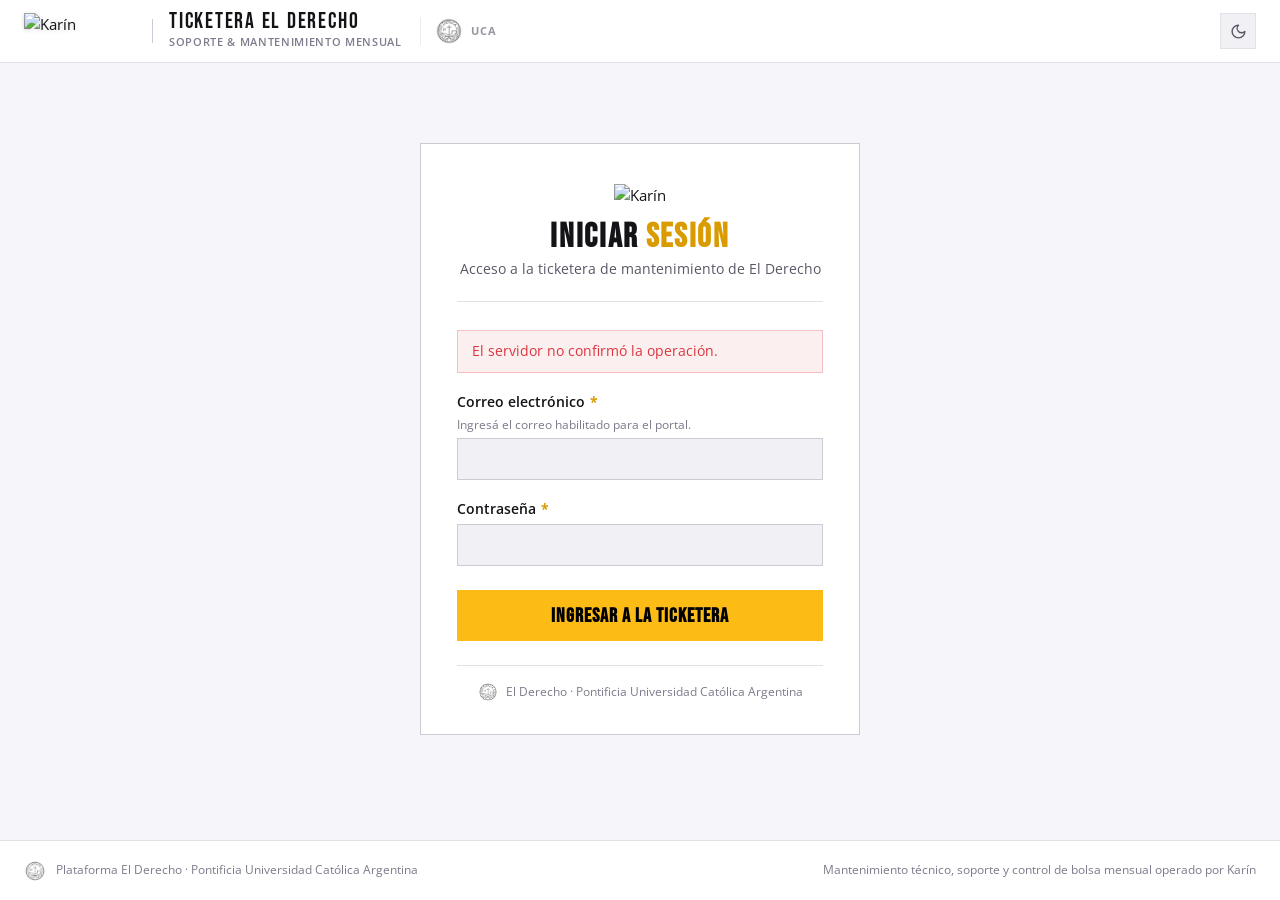
==== UCA-ElDerecho/index.html @ 32ecd1c3 "Add UCA-ElDerecho ticketing portal with security, design and backend updates" ====
<!DOCTYPE html>
<html lang="es">
<head>
  <meta charset="UTF-8">
  <meta name="viewport" content="width=device-width, initial-scale=1.0">
  <meta name="color-scheme" content="light">
  <script src="js/config.js"></script>

  <title>KARÍN | Ticketera de Mantenimiento — El Derecho (UCA)</title>
  <meta name="description" content="Ticketera de soporte, mantenimiento técnico y control mensual de horas para El Derecho — Universidad Católica Argentina, operada por Karín.">
  <link rel="icon" type="image/png" href="https://assets.zyrosite.com/cdn-cgi/image/format=auto,w=32,h=32,fit=crop,f=png/mv0lGExe8ySg27l9/favicon-karin-AR0VG83LXwT9lnw8.png">

  <link rel="preconnect" href="https://fonts.googleapis.com">
  <link rel="preconnect" href="https://fonts.gstatic.com" crossorigin>
  <link href="https://fonts.googleapis.com/css2?family=Bebas+Neue&family=Open+Sans:ital,wght@0,400..800;1,400..700&display=swap" rel="stylesheet">

  <link rel="stylesheet" href="css/styles.css">
</head>
<body class="session-pending">

  <!-- ====================================================================== -->
  <!-- HEADER: IDENTIDAD KARÍN + SELLO UCA SUTIL + NAVEGACIÓN EDITORIAL       -->
  <!-- ====================================================================== -->
  <header>
    <div class="header-inner">
      <div class="brand-wrap">
        <img
          class="brand-logo"
          src="https://assets.zyrosite.com/cdn-cgi/image/format=auto,w=375,fit=crop,q=95/mv0lGExe8ySg27l9/mesa-de-trabajo-1-AoP487wzX7uWODk9.png"
          alt="Karín"
          width="112"
          height="36"
        >
        <div class="brand-divider" aria-hidden="true"></div>
        <div class="client-badge">
          <span class="title">TICKETERA EL DERECHO</span>
          <span class="sub">Soporte &amp; Mantenimiento Mensual</span>
        </div>
        <div class="uca-subtle-mark" title="Pontificia Universidad Católica Argentina — El Derecho">
          <img
            class="uca-seal-img"
            src="assets/logo-uca.png"
            alt="Sello Universidad Católica Argentina"
            width="28"
            height="28"
          >
          <span class="uca-subtle-label">UCA</span>
        </div>
      </div>

      <div class="header-right">
        <button
          type="button"
          class="theme-toggle-btn"
          id="themeToggleBtn"
          aria-label="Cambiar tema claro u oscuro"
          title="Alternar modo claro / oscuro"
        >
          <span class="icon-to-dark" aria-hidden="true">
            <svg viewBox="0 0 24 24"><path d="M12 3a6 6 0 0 0 9 9 9 9 0 1 1-9-9Z"></path></svg>
            <span class="visually-hidden">Cambiar a modo oscuro</span>
          </span>
          <span class="icon-to-light" aria-hidden="true">
            <svg viewBox="0 0 24 24"><circle cx="12" cy="12" r="4"></circle><path d="M12 2v2"></path><path d="M12 20v2"></path><path d="m4.93 4.93 1.41 1.41"></path><path d="m17.66 17.66 1.41 1.41"></path><path d="M2 12h2"></path><path d="M20 12h2"></path><path d="m6.34 17.66-1.41 1.41"></path><path d="m19.07 4.93-1.41 1.41"></path></svg>
            <span class="visually-hidden">Cambiar a modo claro</span>
          </span>
        </button>

        <nav class="nav-tabs" id="mainNavTabs" aria-label="Navegación principal">
          <button type="button" class="nav-btn active" id="tabNewTicket" data-view="newTicket">
            <span>Generar Ticket</span>
          </button>
          <button type="button" class="nav-btn" id="tabDashboard" data-view="dashboard">
            <span>Panel de Tickets</span>
            <span class="badge-count" id="navTicketCount">0</span>
          </button>
          <button type="button" class="nav-btn" id="tabReport" data-view="report">
            <span>Reporte Mensual</span>
          </button>
        </nav>

        <div class="user-session-wrap" id="userSessionWrap">
          <div class="user-pill-badge">
            <span>Usuario:</span>
            <strong id="userNameDisplay">-</strong>
          </div>
          <button type="button" class="btn-logout" id="logoutBtn" title="Cerrar sesión">Salir</button>
        </div>
      </div>
    </div>
  </header>

  <main>
    <p id="demoNotice" class="demo-notice" hidden>Vista previa local · Usá datos de ejemplo. Los tickets se guardan en este navegador.</p>

    <!-- ==================================================================== -->
    <!-- VISTA 0: LOGIN DESACOPLADO (ACTIVO CUANDO config.auth.requireAuth)   -->
    <!-- ==================================================================== -->
    <section id="viewLogin" class="view-section" aria-labelledby="loginTitle">
      <div class="login-container">
        <div class="login-header">
          <img
            class="login-logo"
            src="https://assets.zyrosite.com/cdn-cgi/image/format=auto,w=375,fit=crop,q=95/mv0lGExe8ySg27l9/mesa-de-trabajo-1-AoP487wzX7uWODk9.png"
            alt="Karín"
          >
          <h1 id="loginTitle" class="login-title">INICIAR <span>SESIÓN</span></h1>
          <p class="login-subtitle">Acceso a la ticketera de mantenimiento de El Derecho</p>
        </div>

        <div class="login-error" id="loginErrorBox" role="alert"></div>

        <form id="loginForm" novalidate>
          <div class="form-group" style="margin-bottom: 1.15rem;">
            <label for="loginEmail">Correo electrónico <span class="req">*</span></label>
            <span id="loginEmailHint" class="field-hint">Ingresá el correo habilitado para el portal.</span>
            <input
              type="email"
              id="loginEmail"
              name="email"
              required
              autocomplete="username"
              aria-describedby="loginEmailHint"
              data-error="loginEmailError"
            >
            <div id="loginEmailError" class="error-msg">Error: Ingresá una dirección de correo válida.</div>
          </div>

          <div class="form-group" style="margin-bottom: 1.5rem;">
            <label for="loginPass">Contraseña <span class="req">*</span></label>
            <input
              type="password"
              id="loginPass"
              name="password"
              required
              autocomplete="current-password"
              data-error="loginPassError"
            >
            <div id="loginPassError" class="error-msg">Error: Ingresá tu contraseña.</div>
          </div>

          <button type="submit" class="btn btn-primary" style="width: 100%; padding: 0.8rem;">
            INGRESAR A LA TICKETERA
          </button>
        </form>

        <div class="login-uca-footnote">
          <img class="uca-seal-img" src="assets/logo-uca.png" alt="" aria-hidden="true">
          <span>El Derecho · Pontificia Universidad Católica Argentina</span>
        </div>
      </div>
    </section>

    <!-- ==================================================================== -->
    <!-- VISTA 1: NUEVO TICKET (WIZARD 3 PASOS SEGÚN PROPUESTA UCA)           -->
    <!-- ==================================================================== -->
    <section id="viewNewTicket" class="view-section active" aria-labelledby="wizardMainTitle">
      <div class="wizard-container">
        <div class="wizard-header">
          <div>
            <h1 id="wizardMainTitle">GENERAR TICKET <span>- SOPORTE Y MANTENIMIENTO</span></h1>
            <p>Registrá incidencias, consultas técnicas o solicitudes de ajuste sobre la plataforma El Derecho.</p>
          </div>
        </div>

        <nav class="steps-indicator" id="wizardStepsNav" aria-label="Pasos del registro de ticket">
          <button type="button" class="step-tab current" id="stepTab1" data-step="1">
            <span class="step-num">01.</span>
            <span>SOLICITUD Y SERVICIO</span>
          </button>
          <button type="button" class="step-tab" id="stepTab2" data-step="2">
            <span class="step-num">02.</span>
            <span>PRIORIDAD Y DETALLE</span>
          </button>
          <button type="button" class="step-tab" id="stepTab3" data-step="3">
            <span class="step-num">03.</span>
            <span>REVISIÓN Y ENVÍO</span>
          </button>
        </nav>

        <form id="ticketForm" novalidate>
          <!-- PASO 1 -->
          <div class="form-step active" id="formStep1">
            <div class="step-heading">
              <h2>01 · DATOS DEL SOLICITANTE Y CATEGORÍA</h2>
              <p>Identificá quién realiza el pedido y el área de servicio correspondiente al abono.</p>
            </div>

            <div class="form-grid">
              <div class="form-group">
                <label for="requesterName">Nombre y apellido <span class="req">*</span></label>
                <span id="requesterNameHint" class="field-hint">Persona de contacto en El Derecho / UCA.</span>
                <input
                  type="text"
                  id="requesterName" maxlength="150"
                  name="requesterName"
                  required
                  autocomplete="name"
                  aria-describedby="requesterNameHint"
                  data-error="requesterNameError"
                >
                <div id="requesterNameError" class="error-msg">Error: Indicá el nombre del solicitante.</div>
              </div>

              <div class="form-group">
                <label for="requesterEmail">Correo electrónico <span class="req">*</span></label>
                <span id="requesterEmailHint" class="field-hint">Correo de contacto para el seguimiento del pedido.</span>
                <input
                  type="email"
                  id="requesterEmail" maxlength="160"
                  name="requesterEmail"
                  required
                  autocomplete="email"
                  aria-describedby="requesterEmailHint"
                  data-error="requesterEmailError"
                >
                <div id="requesterEmailError" class="error-msg">Error: Ingresá un correo en formato válido.</div>
              </div>

              <div class="form-group">
                <label for="requesterArea">Área / Equipo en El Derecho</label>
                <span id="requesterAreaHint" class="field-hint">Opcional: área o equipo desde el que se realiza la solicitud.</span>
                <input
                  type="text"
                  id="requesterArea" maxlength="120"
                  name="requesterArea"
                  aria-describedby="requesterAreaHint"
                >
              </div>

              <div class="form-group">
                <label for="requestKind">Naturaleza de la solicitud <span class="req">*</span></label>
                <span id="requestKindHint" class="field-hint">Los criterios Menor vs. Mayor aplican a cambios y mejoras solicitados.</span>
                <select id="requestKind" name="requestKind" required aria-describedby="requestKindHint">
                  <option value="mantenimiento">Incidente / Mantenimiento / Consulta operativa</option>
                  <option value="mejora">Cambio o mejora solicitada (UX/UI o funcionalidad)</option>
                </select>
              </div>

              <div class="form-group col-full">
                <label for="ticketTitle">Asunto del ticket <span class="req">*</span></label>
                <span id="ticketTitleHint" class="field-hint">Título breve y descriptivo del problema o ajuste requerido.</span>
                <input
                  type="text"
                  id="ticketTitle" maxlength="255"
                  name="ticketTitle"
                  required
                  aria-describedby="ticketTitleHint"
                  data-error="ticketTitleError"
                >
                <div id="ticketTitleError" class="error-msg">Error: Escribí un asunto claro para identificar el ticket.</div>
              </div>

              <div class="form-group col-full">
                <span class="field-label">Servicio / Área técnica <span class="req">*</span></span>
                <div class="card-selector-grid" id="categorySelectorGrid" role="radiogroup" aria-label="Categoría de servicio"></div>
                <div class="category-helper-note" id="categoryHelperNote"></div>
              </div>

              <div class="form-group col-full">
                <label for="linkedGroup">Mejora o iniciativa vinculada (opcional)</label>
                <span id="linkedGroupHint" class="field-hint">Si este pedido forma parte de una misma mejora dividida en varios tickets, indicá el nombre para evaluarlos en conjunto.</span>
                <input
                  type="text"
                  id="linkedGroup" maxlength="160"
                  name="linkedGroup"
                  aria-describedby="linkedGroupHint"
                >
              </div>
            </div>

            <div class="wizard-actions">
              <span></span>
              <button type="button" class="btn btn-primary" data-next="2">Siguiente: Prioridad y Detalle</button>
            </div>
          </div>

          <!-- PASO 2 -->
          <div class="form-step" id="formStep2">
            <div class="step-heading">
              <h2>02 · PRIORIDAD, CONTEXTO TÉCNICO Y EVIDENCIA</h2>
              <p>Seleccioná la prioridad según el impacto operativo y brindá la información necesaria para el diagnóstico.</p>
            </div>

            <div class="form-grid">
              <div class="form-group col-full">
                <span class="field-label">Prioridad y compromiso de primera respuesta <span class="req">*</span></span>
                <div class="priority-selector-grid" id="prioritySelectorGrid" role="radiogroup" aria-label="Prioridad del ticket"></div>
              </div>

              <div class="form-group col-full">
                <label for="ticketDescription">Descripción detallada <span class="req">*</span></label>
                <span id="ticketDescriptionHint" class="field-hint">Indicá el resultado esperado, qué ocurrió y a quién afecta. Para accesos o PDF distinguí suscriptor individual e institución. Para cobros identificá la etapa (pago, acceso o factura). Usá referencias sin contraseñas ni datos de tarjeta.</span>
                <textarea
                  id="ticketDescription" maxlength="8000"
                  name="ticketDescription"
                  required
                  aria-describedby="ticketDescriptionHint"
                  data-error="ticketDescriptionError"
                ></textarea>
                <div id="ticketDescriptionError" class="error-msg">Error: Ingresá una descripción detallada para poder diagnosticar el pedido.</div>
              </div>

              <div class="form-group">
                <label for="affectedUrl">URL o sección afectada en El Derecho</label>
                <span id="affectedUrlHint" class="field-hint">Enlace directo a la pantalla, buscador o formulario donde ocurre.</span>
                <input
                  type="url"
                  id="affectedUrl" maxlength="2048"
                  name="affectedUrl"
                  aria-describedby="affectedUrlHint"
                  data-error="affectedUrlError"
                >
                <div id="affectedUrlError" class="error-msg">Error: Ingresá una URL válida comenzando con https://</div>
              </div>

              <div class="form-group">
                <label for="evidenceUrl">Enlace a capturas / documento de respaldo</label>
                <span id="evidenceUrlHint" class="field-hint">Enlace HTTPS a una captura o documento con acceso restringido al equipo que atiende el caso.</span>
                <input
                  type="url"
                  id="evidenceUrl" maxlength="2048"
                  name="evidenceUrl"
                  aria-describedby="evidenceUrlHint"
                  data-error="evidenceUrlError"
                >
                <div id="evidenceUrlError" class="error-msg">Error: Ingresá un enlace válido comenzando con https://</div>
              </div>

              <div class="form-group col-full">
                <label class="inline-check-card">
                  <input type="checkbox" id="involvesAwsOrBackups" name="involvesAwsOrBackups">
                  <span>
                    <strong>Posible dependencia de infraestructura AWS o Backups (Sistemas UCA):</strong>
                    Marcá esta casilla si el pedido podría requerir permisos de servidor, ampliación de recursos AWS o restauración de backups/snapshots.
                  </span>
                </label>
              </div>
            </div>

            <div class="wizard-actions">
              <button type="button" class="btn btn-secondary" data-prev="1">Volver</button>
              <button type="button" class="btn btn-primary" data-next="3">Siguiente: Revisión</button>
            </div>
          </div>

          <!-- PASO 3 -->
          <div class="form-step" id="formStep3">
            <div class="step-heading">
              <h2>03 · REVISIÓN PREVIA AL REGISTRO</h2>
              <p>Verificá los datos antes de crear el ticket. El equipo evaluará el alcance y las horas estimadas antes de ejecutar mejoras.</p>
            </div>

            <div class="summary-box" id="wizardSummaryBox"></div>

            <div class="wizard-actions">
              <button type="button" class="btn btn-secondary" data-prev="2">Volver</button>
              <button type="submit" class="btn btn-primary">REGISTRAR TICKET</button>
            </div>
          </div>
        </form>

        <!-- PANTALLA DE ÉXITO -->
        <div class="success-card" id="ticketSuccessCard">
          <div class="success-icon-wrap" aria-hidden="true">
            <svg viewBox="0 0 24 24"><polyline points="20 6 9 17 4 12"></polyline></svg>
          </div>
          <h2>TICKET REGISTRADO</h2>
          <div class="ticket-id-badge" id="successTicketId">#ED-000</div>
          <div class="summary-box" id="successDetailsBox" style="max-width: 520px; margin: 0 auto 1.5rem; text-align: left;"></div>
          <div style="display: flex; gap: 0.75rem; justify-content: center; flex-wrap: wrap;">
            <button type="button" class="btn btn-secondary" id="btnNewAnotherTicket">Cargar Otro Ticket</button>
            <button type="button" class="btn btn-primary" id="btnGoToDashboard">Ver en Panel de Tickets</button>
          </div>
        </div>
      </div>
    </section>

    <!-- ==================================================================== -->
    <!-- VISTA 2: PANEL DE TICKETS & CONSUMO DE BOLSA DE HORAS                -->
    <!-- ==================================================================== -->
    <section id="viewDashboard" class="view-section" aria-labelledby="dashboardTitle">
      <div class="dashboard-header">
        <div>
          <h1 id="dashboardTitle">PANEL DE TICKETS <span>EL DERECHO</span></h1>
          <p>Seguimiento operativo, validación de alcance (menor vs. mayor) y control de la bolsa mensual de 30 horas.</p>
        </div>
        <div class="month-picker-inline">
          <label for="dashboardMonthSelect">Mes contable:</label>
          <input type="month" aria-label="Mes del panel" id="dashboardMonthSelect">
        </div>
      </div>

      <!-- Barra FIFO de Bolsa Mensual de Horas -->
      <p class="no-contract-notice" id="dashboardContractNotice" hidden></p>
      <div class="hours-pool-panel" id="hoursPoolPanel">
        <div class="hours-pool-top">
          <div>
            <div class="hours-pool-title">BOLSA DE HORAS DEL MES · <span id="poolMonthLabel">NOVIEMBRE 2026</span></div>
            <div class="hours-pool-subtitle">Prioridad de consumo: primero se utilizan las horas trasladadas del mes anterior (vencen a fin de mes, máx. 30 h) y luego la bolsa de 30 h del mes.</div>
          </div>
          <div class="hours-pool-numbers">
            <div class="pool-stat">
              <span class="pool-stat-val" id="poolCarryoverDisplay">0 h</span>
              <span class="pool-stat-label">Trasladadas disp.</span>
            </div>
            <div class="pool-stat">
              <span class="pool-stat-val" id="poolConsumedDisplay">0 h</span>
              <span class="pool-stat-label">Consumidas (bolsa)</span>
            </div>
            <div class="pool-stat">
              <span class="pool-stat-val accent" id="poolRemainingDisplay">30 h</span>
              <span class="pool-stat-label">Saldo disponible</span>
            </div>
          </div>
        </div>

        <div class="hours-progress-track" role="img" id="hoursProgressTrack" aria-label="Progreso de consumo mensual de horas">
          <div class="hours-progress-carry" id="barCarryUsed" style="width: 0%;"></div>
          <div class="hours-progress-current" id="barCurrentUsed" style="width: 0%;"></div>
          <div class="hours-progress-over" id="barOverUsed" style="width: 0%;"></div>
        </div>

        <div class="hours-pool-legend">
          <div class="legend-items">
            <span class="legend-item"><span class="legend-swatch carry"></span><span id="legendCarryText">Trasladadas: 0 / 0 h</span></span>
            <span class="legend-item"><span class="legend-swatch current"></span><span id="legendCurrentText">Mes actual: 0 / 30 h</span></span>
            <span class="legend-item"><span class="legend-swatch remaining"></span><span id="legendNextCarryText">Traslado estimado próximo mes: 30 h</span></span>
          </div>
          <div id="legendMajorHoursText">Desarrollos mayores / presupuesto aparte: 0 h</div>
        </div>
      </div>

      <!-- 4 KPIs Rectangulares -->
      <div class="metrics-bar">
        <div class="metric-card accent">
          <span class="metric-val" id="kpiRemainingHours">30 h</span>
          <span class="metric-title">Saldo Mensual Disponible</span>
        </div>
        <div class="metric-card">
          <span class="metric-val" id="kpiActiveTickets">0</span>
          <span class="metric-title">Tickets Activos</span>
        </div>
        <div class="metric-card urgent">
          <span class="metric-val" id="kpiHighPriority">0</span>
          <span class="metric-title">Críticos y Altos Abiertos</span>
        </div>
        <div class="metric-card purple">
          <span class="metric-val" id="kpiMajorScope">0</span>
          <span class="metric-title">Ajustes Mayores / Aparte</span>
        </div>
      </div>

      <!-- Filtros Editoriales + Buscador -->
      <div class="filter-bar">
        <div class="filter-tabs" id="dashboardFilterTabs" role="group" aria-label="Filtrar tickets">
          <button type="button" class="filter-tab active" data-filter="todos" aria-pressed="true">Todos</button>
          <button type="button" class="filter-tab" data-filter="criticos" aria-pressed="false">Críticos / Altos</button>
          <button type="button" class="filter-tab" data-filter="activos" aria-pressed="false">En Curso</button>
          <button type="button" class="filter-tab" data-filter="sistemas_uca" aria-pressed="false">Sistemas UCA (AWS)</button>
          <button type="button" class="filter-tab" data-filter="mayores" aria-pressed="false">Presupuesto Aparte</button>
          <button type="button" class="filter-tab" data-filter="resueltos" aria-pressed="false">Resueltos</button>
        </div>

        <div class="search-box">
          <svg class="search-icon-svg" viewBox="0 0 24 24" aria-hidden="true">
            <circle cx="11" cy="11" r="8"></circle>
            <line x1="21" y1="21" x2="16.65" y2="16.65"></line>
          </svg>
          <input type="text" id="searchTicketsInput" placeholder="Buscar..." aria-label="Buscar tickets">
        </div>
      </div>

      <div class="tickets-grid" id="ticketsGrid"></div>
      <div class="empty-state" id="emptyTicketsState">
        No se encontraron tickets para los filtros seleccionados en este período.
      </div>
    </section>

    <!-- ==================================================================== -->
    <!-- VISTA 3: REPORTE MENSUAL DE HORAS (APARTADO 4 DEL PRESUPUESTO)       -->
    <!-- ==================================================================== -->
    <section id="viewReport" class="view-section" aria-labelledby="reportMainTitle">
      <div class="dashboard-header">
        <div>
          <h1 id="reportMainTitle">REPORTE MENSUAL <span>DE HORAS</span></h1>
          <p>Consumo y saldo por período según la fecha de cada intervención. Los registros anteriores conservan su mes de imputación y muestran la fecha de alta.</p>
        </div>
      </div>

      <div class="report-toolbar">
        <div class="report-controls">
          <div class="report-control-group">
            <label for="reportMonthSelect">Período del reporte</label>
            <input type="month" id="reportMonthSelect">
          </div>
          <div class="report-control-group">
            <label for="carryoverInput">Traslado del mes anterior (hasta 30 h)</label>
            <input type="number" id="carryoverInput" min="0" max="30" step="0.01" value="0">
          </div>
        </div>

        <div class="report-actions">
          <button type="button" class="btn btn-secondary" id="btnExportCsv">Exportar CSV</button>
          <button type="button" class="btn btn-primary" id="btnPrintReport">Imprimir / Guardar PDF</button>
        </div>
      </div>

      <p class="no-contract-notice" hidden></p>
      <div class="report-sheet" id="reportSheet">
        <div class="report-sheet-header">
          <div class="report-sheet-title">
            <h2>REPORTE DE MANTENIMIENTO · <span id="reportPeriodHeading">NOVIEMBRE 2026</span></h2>
            <p>El Derecho — Pontificia Universidad Católica Argentina | Abono mensual: hasta 30 h incluidas</p>
          </div>
          <div class="report-brands">
            <img class="brand-logo" src="https://assets.zyrosite.com/cdn-cgi/image/format=auto,w=375,fit=crop,q=95/mv0lGExe8ySg27l9/mesa-de-trabajo-1-AoP487wzX7uWODk9.png" alt="Karín">
            <div class="brand-divider" aria-hidden="true"></div>
            <img class="uca-seal-img" src="assets/logo-uca.png" alt="UCA">
          </div>
        </div>

        <div class="report-summary-grid" id="reportSummaryGrid"></div>

        <div tabindex="0" role="region" aria-labelledby="monthly-report-caption" class="table-wrapper">
          <table class="report-table">
            <caption id="monthly-report-caption">Detalle mensual de tareas y consumo de horas — El Derecho (UCA)</caption>
            <thead>
              <tr>
                <th scope="col">Ticket / Tarea</th>
                <th scope="col">Fecha</th>
                <th scope="col">Categoría / Alcance</th>
                <th scope="col">Horas</th>
                <th scope="col">Responsable</th>
                <th scope="col">Estado</th>
                <th scope="col">Imputación / Saldo</th>
              </tr>
            </thead>
            <tbody id="reportTableBody"></tbody>
          </table>
        </div>

        <p class="report-footnote" id="reportFootnote"></p>
      </div>
    </section>

  </main>

  <!-- ====================================================================== -->
  <!-- FOOTER INSTITUCIONAL SUTIL                                             -->
  <!-- ====================================================================== -->
  <footer>
    <div class="footer-inner">
      <div class="footer-uca">
        <img class="uca-seal-img" src="assets/logo-uca.png" alt="" aria-hidden="true">
        <span>Plataforma El Derecho · Pontificia Universidad Católica Argentina</span>
      </div>
      <span>Mantenimiento técnico, soporte y control de bolsa mensual operado por Karín</span>
    </div>
  </footer>

  <!-- ====================================================================== -->
  <!-- NATIVE <DIALOG>: DRAWER DE GESTIÓN DE TICKET                           -->
  <!-- ====================================================================== -->
  <dialog id="detailDialog" class="drawer-dialog" closedby="any" aria-labelledby="drawerTicketTitle">
    <div class="drawer-header">
      <div>
        <div class="drawer-header-meta" id="drawerHeaderMeta"></div>
        <h2 id="drawerTicketTitle">Detalle del Ticket</h2>
      </div>
      <button type="button" class="btn-close-dialog" id="btnCloseDetailDialog" aria-label="Cerrar panel de ticket">
        <svg viewBox="0 0 24 24" width="16" height="16" stroke="currentColor" stroke-width="2.2" fill="none">
          <line x1="18" y1="6" x2="6" y2="18"></line>
          <line x1="6" y1="6" x2="18" y2="18"></line>
        </svg>
      </button>
    </div>

    <div class="drawer-body">
      <!-- Datos reportados por El Derecho -->
      <div class="drawer-section">
        <div class="drawer-section-title">
          <span>Información de la Solicitud</span>
          <span id="drawerSlaBadge" class="prio-badge"></span>
        </div>
        <div class="detail-grid" id="drawerClientDetails"></div>
      </div>

      <!-- Evaluador de Alcance -->
      <div class="drawer-section">
        <div class="drawer-section-title">
          <span>Validación de Alcance</span>
        </div>
        <div class="form-grid" style="margin-bottom: 0.85rem;">
          <div class="form-group">
            <label for="editRequestKind">Tipo de trabajo</label>
            <select id="editRequestKind">
              <option value="mantenimiento">Incidente / Mantenimiento ordinario</option>
              <option value="mejora">Cambio / Mejora solicitada (evaluar 4 criterios)</option>
            </select>
          </div>
          <div class="form-group">
            <label for="editEstimatedHours">Horas estimadas (incl. revisión y pruebas)</label>
            <input type="number" id="editEstimatedHours" min="0" max="500" step="0.5" value="0">
          </div>
        </div>

        <div id="scopeCriteriaContainer" class="scope-criteria-list"></div>
        <div id="scopeVerdictBanner" class="scope-verdict-banner"></div>
      </div>

      <!-- Gestión interna Karín e imputación de horas -->
      <div class="drawer-section karin-zone">
        <div class="drawer-section-title">
          <span>Gestión Interna e Imputación de Horas</span>
        </div>

        <div class="form-grid">
          <div class="form-group">
            <label for="editStatus">Estado operativo</label>
            <select id="editStatus"></select>
          </div>

          <div class="form-group">
            <label for="editAssignee">Responsable asignado</label>
            <input type="text" id="editAssignee" maxlength="120">
          </div>

          <div class="form-group">
            <label for="editHoursLogged">Horas del registro anterior</label>
            <input type="number" id="editHoursLogged" min="0" max="500" step="0.01" value="0">
          </div>

          <div class="form-group">
            <label for="editBillingMonth">Mes del registro anterior</label>
            <input type="month" id="editBillingMonth" required>
          </div>

          <div class="form-group">
            <label for="editBillingMode">Imputación contractual</label>
            <select id="editBillingMode">
              <option value="bolsa">Bolsa mensual incluida (30 h / trasladadas)</option>
              <option value="presupuesto_aparte">Presupuesto aparte (Ajuste mayor)</option>
              <option value="sin_cargo_uca">Intervención de Sistemas UCA sin cargo a la bolsa</option>
            </select>
          </div>

          <div class="form-group">
            <label for="editFirstResponseAt">Primera respuesta efectiva</label>
            <input type="datetime-local" id="editFirstResponseAt">
          </div>

          <div class="form-group col-full">
            <label for="editSeparateQuoteRef">Referencia a la conformidad de la UCA (para iniciar un trabajo aparte)</label>
            <input type="text" id="editSeparateQuoteRef" maxlength="160">
          </div>

          <div class="form-group col-full">
            <label for="editTechnicalNotes">Diagnóstico, acciones realizadas y notas de seguimiento</label>
            <textarea id="editTechnicalNotes" maxlength="8000"></textarea>
          </div>
        </div>
      </div>

    <div class="worklog-area">
      <h3>Intervenciones registradas</h3>
      <ul id="workHistory"></ul>
      <fieldset id="workEntry"><legend>Registrar una intervención</legend>
        <div class="form-grid">
          <div class="form-group"><label for="workDate">Fecha de trabajo</label><input type="date" id="workDate"></div>
          <div class="form-group"><label for="workHours">Horas de esta intervención</label><input type="number" min="0.01" max="500" step="0.01" id="workHours"></div>
          <div class="form-group"><label for="workAssignee">Responsable de la intervención</label><input id="workAssignee" maxlength="120" placeholder="Responsable asignado"></div>
          <div class="form-group"><label for="workMode">Imputación de la intervención</label><select id="workMode"><option value="bolsa">Bolsa mensual</option><option value="presupuesto_aparte">Presupuesto aparte</option><option value="sin_cargo_uca">Sin cargo UCA</option></select></div>
          <div class="form-group col-full"><label for="workDescription">Tarea realizada</label><input id="workDescription" maxlength="500"></div>
        </div>
      </fieldset>
    </div>
    </div>
    <div class="drawer-footer">
      <button type="button" class="btn btn-danger-square" id="btnDeleteFromDrawer">Eliminar</button>
      <div class="drawer-footer-actions">
        <button type="button" class="btn btn-secondary" id="btnCopyTicketSummary">Copiar Resumen</button>
        <button type="button" class="btn btn-primary" id="btnSaveTicketChanges">Guardar Cambios</button>
      </div>
    </div>
  </dialog>

  <!-- ====================================================================== -->
  <!-- NATIVE <DIALOG>: CONFIRMACIÓN DE ELIMINACIÓN                           -->
  <!-- ====================================================================== -->
  <dialog id="confirmDeleteDialog" class="confirm-dialog" closedby="any" aria-labelledby="confirmDeleteTitle">
    <h2 id="confirmDeleteTitle">ELIMINAR TICKET</h2>
    <p id="confirmDeleteText">¿Confirmás la eliminación permanente de este ticket? Esta acción no se puede deshacer.</p>
    <form method="dialog" class="confirm-dialog-actions">
      <button type="submit" value="cancel" class="btn btn-secondary" autofocus>Cancelar</button>
      <button type="submit" value="confirm" class="btn btn-danger-square">Eliminar Ticket</button>
    </form>
  </dialog>

  <!-- TOAST -->
  <div class="toast" id="toast" role="status" aria-live="polite">
    <span id="toastMsg"></span>
  </div>

  <script src="js/app.js"></script>
</body>
</html>
---- UCA-ElDerecho/css/styles.css ----
/* ==========================================================================
 * KARÍN DISEÑO × EL DERECHO (UCA) — HOJA DE ESTILOS PRINCIPAL
 * Identidad gráfica fiel a Karín (karin-d.com) + integración sutil sello UCA
 * ========================================================================== */

:root {
  color-scheme: light dark;

  --karin-yellow: light-dark(#D99B00, #FCBB15);
  --karin-yellow-solid: #FCBB15;
  --karin-yellow-hover: light-dark(#c48a00, #e5a70c);
  --karin-yellow-light: light-dark(rgba(217, 155, 0, 0.1), rgba(252, 187, 21, 0.12));
  --karin-yellow-border: light-dark(rgba(217, 155, 0, 0.35), rgba(252, 187, 21, 0.35));

  --bg-main: light-dark(#F6F6FA, #0B0B0E);
  --bg-surface: light-dark(#FFFFFF, #141419);
  --bg-surface-elevated: light-dark(#F0F0F5, #1B1B22);
  --bg-surface-hover: light-dark(#E7E7EE, #22222B);
  --border-subtle: light-dark(#E1E1E8, #272732);
  --border-medium: light-dark(#CBCBD6, #363645);

  --text-main: light-dark(#141418, #FFFFFF);
  --text-muted: light-dark(#575766, #9E9EA8);
  --text-dim: light-dark(#7C7C8C, #6B6B78);

  --danger: light-dark(#D9363E, #FF4D4F);
  --danger-bg: light-dark(rgba(217, 54, 62, 0.08), rgba(255, 77, 79, 0.12));
  --danger-border: light-dark(rgba(217, 54, 62, 0.25), rgba(255, 77, 79, 0.32));

  --success: light-dark(#2E7D0B, #52C41A);
  --success-bg: light-dark(rgba(56, 158, 13, 0.08), rgba(82, 196, 26, 0.12));
  --success-border: light-dark(rgba(56, 158, 13, 0.28), rgba(82, 196, 26, 0.32));

  --warning: light-dark(#C47A00, #FAAD14);
  --warning-bg: light-dark(rgba(212, 136, 6, 0.09), rgba(250, 173, 20, 0.12));
  --warning-border: light-dark(rgba(212, 136, 6, 0.3), rgba(250, 173, 20, 0.32));

  --info: light-dark(#096DD9, #40A9FF);
  --info-bg: light-dark(rgba(9, 109, 217, 0.08), rgba(24, 144, 255, 0.14));
  --info-border: light-dark(rgba(9, 109, 217, 0.28), rgba(64, 169, 255, 0.32));

  --purple: light-dark(#722ED1, #B37FEB);
  --purple-bg: light-dark(rgba(114, 46, 209, 0.08), rgba(114, 46, 209, 0.16));
  --purple-border: light-dark(rgba(114, 46, 209, 0.28), rgba(179, 127, 235, 0.35));

  --font-display: 'Bebas Neue', sans-serif;
  --font-body: 'Open Sans', -apple-system, BlinkMacSystemFont, 'Segoe UI', Roboto, sans-serif;

  --radius-sm: 4px;
  --shadow-card: light-dark(0 4px 18px rgba(0, 0, 0, 0.06), 0 4px 20px rgba(0, 0, 0, 0.4));
  --shadow-drawer: light-dark(-6px 0 30px rgba(0, 0, 0, 0.16), -6px 0 30px rgba(0, 0, 0, 0.7));
  --header-bg: light-dark(rgba(255, 255, 255, 0.96), rgba(11, 11, 14, 0.95));

  &:has(> head > meta[name="color-scheme"][content="dark"]) {
    color-scheme: dark;
  }

  &:has(> head > meta[name="color-scheme"][content="light"]) {
    color-scheme: light;
  }
}

/* Fallback para navegadores sin light-dark() o sincronización directa por atributo */
[data-theme="dark"] {
  color-scheme: dark;
}

[data-theme="light"] {
  color-scheme: light;
}

@supports not (color: light-dark(white, black)) {
  :root,
  [data-theme="light"] {
    --karin-yellow: #D99B00;
    --karin-yellow-hover: #c48a00;
    --karin-yellow-light: rgba(217, 155, 0, 0.1);
    --karin-yellow-border: rgba(217, 155, 0, 0.35);
    --bg-main: #F6F6FA;
    --bg-surface: #FFFFFF;
    --bg-surface-elevated: #F0F0F5;
    --bg-surface-hover: #E7E7EE;
    --border-subtle: #E1E1E8;
    --border-medium: #CBCBD6;
    --text-main: #141418;
    --text-muted: #575766;
    --text-dim: #7C7C8C;
    --danger: #D9363E;
    --danger-bg: rgba(217, 54, 62, 0.08);
    --danger-border: rgba(217, 54, 62, 0.25);
    --success: #2E7D0B;
    --success-bg: rgba(56, 158, 13, 0.08);
    --success-border: rgba(56, 158, 13, 0.28);
    --warning: #C47A00;
    --warning-bg: rgba(212, 136, 6, 0.09);
    --warning-border: rgba(212, 136, 6, 0.3);
    --info: #096DD9;
    --info-bg: rgba(9, 109, 217, 0.08);
    --info-border: rgba(9, 109, 217, 0.28);
    --purple: #722ED1;
    --purple-bg: rgba(114, 46, 209, 0.08);
    --purple-border: rgba(114, 46, 209, 0.28);
    --shadow-card: 0 4px 18px rgba(0, 0, 0, 0.06);
    --shadow-drawer: -6px 0 30px rgba(0, 0, 0, 0.16);
    --header-bg: rgba(255, 255, 255, 0.96);
  }

  [data-theme="dark"] {
    --karin-yellow: #FCBB15;
    --karin-yellow-hover: #e5a70c;
    --karin-yellow-light: rgba(252, 187, 21, 0.12);
    --karin-yellow-border: rgba(252, 187, 21, 0.35);
    --bg-main: #0B0B0E;
    --bg-surface: #141419;
    --bg-surface-elevated: #1B1B22;
    --bg-surface-hover: #22222B;
    --border-subtle: #272732;
    --border-medium: #363645;
    --text-main: #FFFFFF;
    --text-muted: #9E9EA8;
    --text-dim: #6B6B78;
    --danger: #FF4D4F;
    --danger-bg: rgba(255, 77, 79, 0.12);
    --danger-border: rgba(255, 77, 79, 0.32);
    --success: #52C41A;
    --success-bg: rgba(82, 196, 26, 0.12);
    --success-border: rgba(82, 196, 26, 0.32);
    --warning: #FAAD14;
    --warning-bg: rgba(250, 173, 20, 0.12);
    --warning-border: rgba(250, 173, 20, 0.32);
    --info: #40A9FF;
    --info-bg: rgba(24, 144, 255, 0.14);
    --info-border: rgba(64, 169, 255, 0.32);
    --purple: #B37FEB;
    --purple-bg: rgba(114, 46, 209, 0.16);
    --purple-border: rgba(179, 127, 235, 0.35);
    --shadow-card: 0 4px 20px rgba(0, 0, 0, 0.4);
    --shadow-drawer: -6px 0 30px rgba(0, 0, 0, 0.7);
    --header-bg: rgba(11, 11, 14, 0.95);
  }
}

* {
  box-sizing: border-box;
  margin: 0;
  padding: 0;
}

body {
  background-color: var(--bg-main);
  color: var(--text-main);
  font-family: var(--font-body);
  font-size: 15px;
  line-height: 1.5;
  min-height: 100vh;
  display: flex;
  flex-direction: column;
  overflow-x: hidden;
  transition: background-color 0.2s ease, color 0.2s ease;
}

/* Utilidad accesible para lectores de pantalla */
.visually-hidden:where(:not(:focus-within, :active)) {
  position: absolute !important;
  clip-path: inset(50%) !important;
  overflow: hidden !important;
  width: 1px !important;
  height: 1px !important;
  margin: -1px !important;
  padding: 0 !important;
  border: 0 !important;
  white-space: nowrap !important;
}

/* ==========================================================================
 * HEADER & IDENTIDAD KARÍN + SELLO UCA SUTIL
 * ========================================================================== */
header {
  background-color: var(--header-bg);
  backdrop-filter: blur(12px);
  border-bottom: 1px solid var(--border-subtle);
  position: sticky;
  top: 0;
  z-index: 100;
  padding: 0.7rem 1.5rem;
}

.header-inner {
  max-width: 1320px;
  margin: 0 auto;
  display: flex;
  align-items: center;
  justify-content: space-between;
  gap: 1rem;
  flex-wrap: wrap;
}

.brand-wrap {
  display: flex;
  align-items: center;
  gap: 1rem;
  text-decoration: none;
}

.brand-logo {
  height: 36px;
  width: auto;
  object-fit: contain;
}

:root:has(> head > meta[name="color-scheme"][content="light"]) .brand-logo {
  filter: drop-shadow(0 1px 2px rgba(0, 0, 0, 0.14));
}

.brand-divider {
  width: 1px;
  height: 24px;
  background: var(--border-medium);
}

.client-badge {
  display: flex;
  flex-direction: column;
  gap: 1px;
}

.client-badge .title {
  font-family: var(--font-display);
  font-size: 1.38rem;
  letter-spacing: 0.08em;
  color: var(--text-main);
  line-height: 1;
}

.client-badge .sub {
  font-size: 0.7rem;
  color: var(--text-dim);
  letter-spacing: 0.06em;
  text-transform: uppercase;
  font-weight: 600;
}

/* Integración sutil del sello oficial UCA */
.uca-subtle-mark {
  display: inline-flex;
  align-items: center;
  gap: 0.5rem;
  padding-left: 0.85rem;
  margin-left: 0.15rem;
  border-left: 1px solid var(--border-subtle);
  opacity: 0.62;
  transition: opacity 0.2s ease;
}

.uca-subtle-mark:hover {
  opacity: 0.92;
}

.uca-seal-img {
  height: 28px;
  width: 28px;
  object-fit: contain;
  display: block;
}

/* Inversión monocroma automática del sello UCA en modo oscuro */
@media (prefers-color-scheme: dark) {
  :root:not(:has(> head > meta[name="color-scheme"][content="light"])) .uca-seal-img {
    filter: invert(1) brightness(0.92);
  }
}

:root:has(> head > meta[name="color-scheme"][content="dark"]) .uca-seal-img {
  filter: invert(1) brightness(0.92);
}

.uca-subtle-label {
  font-size: 0.7rem;
  font-weight: 700;
  letter-spacing: 0.09em;
  text-transform: uppercase;
  color: var(--text-muted);
  line-height: 1.1;
}

@media screen {
  :root[data-theme="dark"] .brand-wrap :is(.title, .sub, .uca-subtle-label) {
    color: #f5f5f7;
  }

  :root[data-theme="dark"] .uca-subtle-mark {
    opacity: 1;
  }

  :root[data-theme="dark"] {
    --text-muted: #dedee6;
    --text-dim: #c9c9d3;
  }

  :root[data-theme="dark"] :is(.brand-logo, .login-logo) {
    content: url("../assets/karin-oscuro.png");
  }

  :root[data-theme="dark"] :is(.brand-wrap, .login-uca-footnote, .report-brands, .footer-uca) img.uca-seal-img {
    opacity: 1;
    filter: brightness(0) invert(1);
  }
}

.header-right {
  display: flex;
  align-items: center;
  gap: 1rem;
  flex-wrap: wrap;
}

/* Selector discreto de tema */
.theme-toggle-btn {
  background: var(--bg-surface-elevated);
  border: 1px solid var(--border-subtle);
  color: var(--text-muted);
  width: 36px;
  height: 36px;
  border-radius: 0;
  display: inline-flex;
  align-items: center;
  justify-content: center;
  cursor: pointer;
  transition: all 0.2s ease;
  padding: 0;
}

.theme-toggle-btn:hover {
  color: var(--karin-yellow);
  border-color: var(--karin-yellow-border);
  background: var(--bg-surface-hover);
}

.theme-toggle-btn svg {
  width: 17px;
  height: 17px;
  stroke: currentColor;
  fill: none;
  stroke-width: 2;
  stroke-linecap: round;
  stroke-linejoin: round;
  display: block;
}

/* Branching CSS puro para el ícono del toggle (evita desincronización) */
.theme-toggle-btn .icon-to-light {
  display: none;
}

.theme-toggle-btn .icon-to-dark {
  display: inline-flex;
}

@media (prefers-color-scheme: dark) {
  :root:not(:has(> head > meta[name="color-scheme"][content="light"])) .theme-toggle-btn .icon-to-light {
    display: inline-flex;
  }
  :root:not(:has(> head > meta[name="color-scheme"][content="light"])) .theme-toggle-btn .icon-to-dark {
    display: none;
  }
}

:root:has(> head > meta[name="color-scheme"][content="dark"]) .theme-toggle-btn .icon-to-light {
  display: inline-flex;
}

:root:has(> head > meta[name="color-scheme"][content="dark"]) .theme-toggle-btn .icon-to-dark {
  display: none;
}

/* Navegación editorial estilo Karín (sin pastillas, subrayado amarillo) */
.nav-tabs {
  display: flex;
  background: transparent;
  border: none;
  padding: 0;
  gap: 1.6rem;
}

.nav-btn {
  background: transparent;
  border: none;
  border-radius: 0;
  color: var(--text-muted);
  font-family: var(--font-display);
  font-size: 1.28rem;
  letter-spacing: 0.07em;
  text-transform: uppercase;
  padding: 0.45rem 0.15rem 0.6rem;
  cursor: pointer;
  display: inline-flex;
  align-items: center;
  gap: 0.45rem;
  border-bottom: 2px solid transparent;
  margin-bottom: -1px;
  transition: color 0.2s ease, border-color 0.2s ease;
}

.nav-btn:hover {
  color: var(--text-main);
}

.nav-btn.active {
  color: var(--karin-yellow);
  border-bottom-color: var(--karin-yellow);
}

.badge-count {
  background: var(--karin-yellow-light);
  color: var(--karin-yellow);
  font-family: var(--font-body);
  font-size: 0.72rem;
  padding: 1px 6px;
  border-radius: 0;
  font-weight: 700;
  line-height: 1.25;
}

.nav-btn.active .badge-count {
  background: var(--karin-yellow-solid);
  color: #000000;
}

.user-session-wrap {
  display: none;
  align-items: center;
  gap: 0.65rem;
  padding-left: 0.75rem;
  border-left: 1px solid var(--border-subtle);
}

.user-pill-badge {
  font-size: 0.8rem;
  color: var(--text-muted);
  white-space: nowrap;
}

.user-pill-badge strong {
  color: var(--karin-yellow);
  font-weight: 700;
}

.btn-logout {
  background: transparent;
  border: 1px solid var(--border-medium);
  color: var(--text-dim);
  border-radius: 0;
  font-family: var(--font-display);
  font-size: 1.05rem;
  letter-spacing: 0.05em;
  text-transform: uppercase;
  padding: 0.2rem 0.65rem;
  cursor: pointer;
  transition: all 0.2s ease;
}

.btn-logout:hover {
  border-color: var(--danger);
  color: var(--danger);
  background: var(--danger-bg);
}

/* ==========================================================================
 * MAIN & VISTAS
 * ========================================================================== */
main {
  flex: 1;
  max-width: 1320px;
  width: 100%;
  margin: 0 auto;
  padding: 2rem 1.5rem 3rem;
}

.view-section {
  display: none;
}

.view-section.active {
  display: block;
  animation: fadeIn 0.22s ease-out;
}

@keyframes fadeIn {
  from { opacity: 0; transform: translateY(5px); }
  to { opacity: 1; transform: translateY(0); }
}

/* ==========================================================================
 * VISTA 0: LOGIN (LISTO PARA ACTIVAR CON auth.requireAuth = true)
 * ========================================================================== */
.login-container {
  max-width: 440px;
  margin: 3rem auto;
  background: var(--bg-surface);
  border: 1px solid var(--border-medium);
  border-radius: 0;
  padding: 2.5rem 2.25rem 2rem;
  box-shadow: var(--shadow-card);
}

.login-header {
  text-align: center;
  margin-bottom: 1.75rem;
  border-bottom: 1px solid var(--border-subtle);
  padding-bottom: 1.35rem;
}

.login-logo {
  height: 42px;
  width: auto;
  margin-bottom: 0.9rem;
}

.login-title {
  font-family: var(--font-display);
  font-size: 2.1rem;
  letter-spacing: 0.05em;
  color: var(--text-main);
  line-height: 1;
  margin-bottom: 0.25rem;
}

.login-title span {
  color: var(--karin-yellow);
}

.login-subtitle {
  font-size: 0.86rem;
  color: var(--text-muted);
}

.login-error {
  background: var(--danger-bg);
  border: 1px solid var(--danger-border);
  color: var(--danger);
  padding: 0.65rem 0.85rem;
  font-size: 0.85rem;
  margin-bottom: 1.15rem;
  display: none;
}

.login-uca-footnote {
  margin-top: 1.5rem;
  padding-top: 1rem;
  border-top: 1px solid var(--border-subtle);
  display: flex;
  align-items: center;
  justify-content: center;
  gap: 0.5rem;
  font-size: 0.76rem;
  color: var(--text-dim);
}

.login-uca-footnote .uca-seal-img {
  height: 20px;
  width: 20px;
  opacity: 0.55;
}

/* ==========================================================================
 * VISTA 1: WIZARD NUEVO TICKET (3 PASOS ÁGILES)
 * ========================================================================== */
.wizard-container {
  max-width: 880px;
  margin: 0 auto;
  background: var(--bg-surface);
  border: 1px solid var(--border-medium);
  border-radius: 0;
  padding: 2.25rem;
  box-shadow: var(--shadow-card);
}

.wizard-header {
  margin-bottom: 1.25rem;
  border-bottom: 1px solid var(--border-subtle);
  padding-bottom: 1.15rem;
  display: flex;
  justify-content: space-between;
  align-items: flex-start;
  gap: 1rem;
  flex-wrap: wrap;
}

.wizard-header h1 {
  font-family: var(--font-display);
  font-size: 2.4rem;
  letter-spacing: 0.05em;
  color: var(--text-main);
  line-height: 1.05;
  margin-bottom: 0.25rem;
}

.wizard-header h1 span {
  color: var(--karin-yellow);
}

.wizard-header p {
  color: var(--text-muted);
  font-size: 0.92rem;
}

/* Aviso amarillo sólido, cuadrado y compacto (fiel a estilo SECURION) */
/* Indicador de pasos estilo Karín (sin pastillas, subrayado amarillo) */
.steps-indicator {
  display: flex;
  align-items: center;
  border-bottom: 1px solid var(--border-subtle);
  margin-bottom: 2rem;
  gap: 2.2rem;
  overflow-x: auto;
  scrollbar-width: none;
}

.steps-indicator::-webkit-scrollbar {
  display: none;
}

.step-tab {
  background: transparent;
  border: none;
  border-radius: 0;
  padding: 0.55rem 0.1rem 0.8rem;
  display: inline-flex;
  align-items: baseline;
  gap: 0.45rem;
  cursor: pointer;
  font-family: var(--font-display);
  font-size: 1.4rem;
  letter-spacing: 0.07em;
  color: var(--text-muted);
  text-transform: uppercase;
  border-bottom: 2px solid transparent;
  margin-bottom: -1px;
  transition: color 0.2s ease, border-color 0.2s ease;
  white-space: nowrap;
}

.step-tab:hover {
  color: var(--text-main);
}

.step-tab.current {
  color: var(--karin-yellow);
  border-bottom-color: var(--karin-yellow);
}

.step-tab.completed {
  color: var(--text-main);
}

.step-num {
  font-size: 1.2rem;
  color: var(--text-dim);
}

.step-tab.current .step-num,
.step-tab.completed .step-num {
  color: var(--karin-yellow);
}

.form-step {
  display: none;
}

.form-step.active {
  display: block;
  animation: fadeIn 0.2s ease-out;
}

.step-heading {
  margin-bottom: 1.35rem;
}

.step-heading h2 {
  font-family: var(--font-display);
  font-size: 1.75rem;
  letter-spacing: 0.04em;
  color: var(--karin-yellow);
  line-height: 1.1;
  margin-bottom: 0.2rem;
}

.step-heading p {
  color: var(--text-muted);
  font-size: 0.88rem;
}

/* ==========================================================================
 * CONTROLES DE FORMULARIO & VALIDACIÓN POST-INTERACCIÓN (:user-invalid)
 * ========================================================================== */
.form-grid {
  display: grid;
  grid-template-columns: 1fr 1fr;
  gap: 1.2rem;
}

.col-full {
  grid-column: 1 / -1;
}

.form-group {
  display: flex;
  flex-direction: column;
  gap: 0.3rem;
}

label,
.field-label {
  font-size: 0.86rem;
  font-weight: 600;
  color: var(--text-main);
  display: flex;
  align-items: center;
  gap: 0.3rem;
}

.req {
  color: var(--karin-yellow);
  font-weight: 700;
}

/* Hints arriba del input para que el autofill / teclado móvil no los tape */
.field-hint {
  font-size: 0.77rem;
  color: var(--text-dim);
  line-height: 1.35;
}

input[type="text"],
input[type="email"],
input[type="url"],
input[type="password"],
input[type="number"],
input[type="month"],
input[type="datetime-local"],
textarea,
select {
  width: 100%;
  background: var(--bg-surface-elevated);
  border: 1px solid var(--border-medium);
  border-radius: 0;
  padding: 0.65rem 0.85rem;
  color: var(--text-main);
  font-family: var(--font-body);
  font-size: 0.9rem;
  transition: border-color 0.2s ease, box-shadow 0.2s ease, background-color 0.2s ease;
}

input:focus,
textarea:focus,
select:focus {
  outline: none;
  border-color: var(--karin-yellow);
  box-shadow: 0 0 0 2px rgba(252, 187, 21, 0.22);
}

textarea {
  resize: vertical;
  min-height: 92px;
}

.error-msg {
  display: none;
  color: var(--danger);
  font-size: 0.8rem;
  font-weight: 600;
  margin-top: 0.15rem;
}

:is(input, select, textarea):is(:user-invalid, .user-invalid-fallback) {
  border-color: var(--danger);
  background-color: var(--danger-bg);
}

:is(input, select, textarea):is(:user-invalid, .user-invalid-fallback) + .error-msg {
  display: block;
}

:is(input, select, textarea):user-valid {
  border-color: var(--success-border);
}

/* Selectores compactos y juntos (Tipo de Servicio / Tipo de Solicitud / Prioridad) */
.card-selector-grid {
  display: flex;
  flex-wrap: wrap;
  gap: 0.5rem;
  margin-top: 0.25rem;
}

.card-choice {
  position: relative;
  flex: 0 0 auto;
}

.card-choice input[type="radio"] {
  position: absolute;
  opacity: 0;
  width: 100%;
  height: 100%;
  cursor: pointer;
  z-index: 2;
}

.choice-box {
  background: var(--bg-surface-elevated);
  border: 1px solid var(--border-medium);
  border-radius: 0;
  padding: 0.65rem 0.85rem;
  min-width: 104px;
  text-align: center;
  transition: all 0.18s ease;
  display: flex;
  flex-direction: column;
  align-items: center;
  justify-content: center;
  gap: 0.35rem;
  cursor: pointer;
  height: 100%;
}

.choice-svg-icon {
  width: 20px;
  height: 20px;
  stroke: var(--text-dim);
  fill: none;
  stroke-width: 1.8;
  stroke-linecap: round;
  stroke-linejoin: round;
  transition: stroke 0.18s ease, transform 0.18s ease;
}

.choice-label {
  font-size: 0.8rem;
  font-weight: 600;
  color: var(--text-muted);
  line-height: 1.2;
}

.card-choice input:focus-visible + .choice-box {
  outline: 2px solid var(--karin-yellow);
  outline-offset: 2px;
}

.card-choice input:checked + .choice-box {
  border-color: var(--karin-yellow);
  background: var(--karin-yellow-light);
}

.card-choice input:checked + .choice-box .choice-svg-icon {
  stroke: var(--karin-yellow);
  transform: scale(1.06);
}

.card-choice input:checked + .choice-box .choice-label {
  color: var(--karin-yellow);
  font-weight: 700;
}

.category-helper-note {
  margin-top: 0.55rem;
  padding: 0.6rem 0.85rem;
  background: var(--bg-surface-elevated);
  border-left: 3px solid var(--karin-yellow);
  font-size: 0.82rem;
  color: var(--text-muted);
}

/* Selector visual de Prioridades + SLA (Apartado 4) */
.priority-selector-grid {
  display: grid;
  grid-template-columns: repeat(4, 1fr);
  gap: 0.65rem;
  margin-top: 0.25rem;
}

.priority-choice {
  position: relative;
}

.priority-choice input[type="radio"] {
  position: absolute;
  opacity: 0;
  inset: 0;
  cursor: pointer;
  z-index: 2;
}

.priority-box {
  background: var(--bg-surface-elevated);
  border: 1px solid var(--border-medium);
  border-radius: 0;
  padding: 0.75rem 0.8rem;
  display: flex;
  flex-direction: column;
  gap: 0.25rem;
  height: 100%;
  transition: all 0.18s ease;
}

.priority-head {
  display: flex;
  justify-content: space-between;
  align-items: baseline;
  gap: 0.35rem;
}

.priority-name {
  font-family: var(--font-display);
  font-size: 1.25rem;
  letter-spacing: 0.05em;
  color: var(--text-main);
  line-height: 1;
}

.priority-sla {
  font-family: var(--font-display);
  font-size: 0.98rem;
  letter-spacing: 0.04em;
  color: var(--karin-yellow);
}

.priority-example {
  font-size: 0.74rem;
  color: var(--text-muted);
  line-height: 1.35;
}

.priority-choice input:checked + .priority-box {
  border-color: var(--karin-yellow);
  background: var(--karin-yellow-light);
}

.priority-choice[data-prio="critica"] input:checked + .priority-box {
  border-color: var(--danger);
  background: var(--danger-bg);
}

.priority-choice[data-prio="critica"] input:checked + .priority-box .priority-name,
.priority-choice[data-prio="critica"] input:checked + .priority-box .priority-sla {
  color: var(--danger);
}

.priority-choice[data-prio="alta"] input:checked + .priority-box {
  border-color: var(--warning);
  background: var(--warning-bg);
}

.priority-choice[data-prio="alta"] input:checked + .priority-box .priority-name,
.priority-choice[data-prio="alta"] input:checked + .priority-box .priority-sla {
  color: var(--warning);
}

/* Caja informativa Sistemas UCA / AWS (Apartado 2) */
.inline-check-card {
  display: flex;
  align-items: flex-start;
  gap: 0.65rem;
  padding: 0.8rem 0.95rem;
  background: var(--bg-surface-elevated);
  border: 1px solid var(--border-medium);
  cursor: pointer;
}

.inline-check-card input[type="checkbox"] {
  width: 17px;
  height: 17px;
  margin-top: 2px;
  accent-color: var(--karin-yellow-solid);
  flex-shrink: 0;
}

.inline-check-card span {
  font-size: 0.84rem;
  color: var(--text-muted);
  font-weight: 400;
  line-height: 1.45;
}

.inline-check-card strong {
  color: var(--text-main);
}

/* Resumen Paso 3 */
.summary-box {
  background: var(--bg-surface-elevated);
  border: 1px solid var(--border-medium);
  padding: 1.25rem;
}

.summary-row {
  display: flex;
  justify-content: space-between;
  gap: 1rem;
  padding: 0.45rem 0;
  border-bottom: 1px solid var(--border-subtle);
  font-size: 0.88rem;
}

.summary-row:last-child {
  border-bottom: none;
}

.summary-row span:first-child {
  color: var(--text-muted);
  flex-shrink: 0;
}

.summary-row strong {
  text-align: right;
  color: var(--text-main);
}

/* Botones de acción */
.wizard-actions {
  display: flex;
  justify-content: space-between;
  align-items: center;
  margin-top: 1.75rem;
  padding-top: 1.35rem;
  border-top: 1px solid var(--border-subtle);
  gap: 0.75rem;
}

.btn {
  display: inline-flex;
  align-items: center;
  justify-content: center;
  gap: 0.5rem;
  font-family: var(--font-display);
  font-size: 1.22rem;
  letter-spacing: 0.05em;
  text-transform: uppercase;
  font-weight: 700;
  padding: 0.62rem 1.4rem;
  border-radius: 0;
  cursor: pointer;
  border: 1px solid transparent;
  transition: all 0.18s ease;
}

.btn-primary {
  background: var(--karin-yellow-solid);
  color: #000000;
}

.btn-primary:hover {
  background: #e5a70c;
  transform: translateY(-1px);
}

.btn-secondary {
  background: var(--bg-surface-elevated);
  color: var(--text-muted);
  border-color: var(--border-medium);
}

.btn-secondary:hover {
  color: var(--text-main);
  background: var(--bg-surface-hover);
  border-color: var(--text-main);
}

.btn-danger-square {
  background: transparent;
  border: 1px solid var(--danger);
  color: var(--danger);
}

.btn-danger-square:hover {
  background: var(--danger);
  color: #FFFFFF;
}

/* Confirmación de envío exitoso */
.success-card {
  text-align: center;
  padding: 2rem 1rem;
  display: none;
}

.success-card.active {
  display: block;
  animation: fadeIn 0.25s ease;
}

.success-icon-wrap {
  width: 58px;
  height: 58px;
  background: var(--karin-yellow-light);
  border: 2px solid var(--karin-yellow);
  display: flex;
  align-items: center;
  justify-content: center;
  margin: 0 auto 1rem;
  color: var(--karin-yellow);
}

.success-icon-wrap svg {
  width: 26px;
  height: 26px;
  stroke: currentColor;
  fill: none;
  stroke-width: 2.5;
}

.success-card h2 {
  font-family: var(--font-display);
  font-size: 2.3rem;
  letter-spacing: 0.05em;
  color: var(--karin-yellow);
  margin-bottom: 0.35rem;
}

.ticket-id-badge {
  display: inline-block;
  background: var(--karin-yellow-solid);
  color: #000000;
  font-family: var(--font-display);
  font-size: 1.3rem;
  letter-spacing: 0.06em;
  padding: 0.2rem 0.9rem;
  margin-bottom: 1.15rem;
}

/* ==========================================================================
 * VISTA 2: PANEL DE TICKETS & BOLSA DE HORAS FIFO (ZERO SIDESCROLL)
 * ========================================================================== */
.dashboard-header {
  display: flex;
  justify-content: space-between;
  align-items: flex-end;
  margin-bottom: 1.5rem;
  flex-wrap: wrap;
  gap: 1rem;
}

.dashboard-header h1 {
  font-family: var(--font-display);
  font-size: 2.35rem;
  letter-spacing: 0.05em;
  line-height: 1;
  margin-bottom: 0.2rem;
}

.dashboard-header h1 span {
  color: var(--karin-yellow);
}

.dashboard-header p {
  color: var(--text-muted);
  font-size: 0.9rem;
}

.month-picker-inline {
  display: flex;
  align-items: center;
  gap: 0.65rem;
}

.month-picker-inline label {
  font-family: var(--font-display);
  font-size: 1.1rem;
  letter-spacing: 0.05em;
  color: var(--text-muted);
  text-transform: uppercase;
}

.month-picker-inline input[type="month"] {
  width: auto;
  min-width: 170px;
  background: var(--bg-surface);
}

/* Barra de Bolsa Mensual de Horas (FIFO: Trasladadas primero -> 30h del mes) */
.hours-pool-panel {
  background: var(--bg-surface);
  border: 1px solid var(--border-medium);
  padding: 1.25rem 1.5rem;
  margin-bottom: 1.5rem;
}

.hours-pool-top {
  display: flex;
  justify-content: space-between;
  align-items: flex-end;
  gap: 1rem;
  flex-wrap: wrap;
  margin-bottom: 0.85rem;
}

.hours-pool-title {
  font-family: var(--font-display);
  font-size: 1.35rem;
  letter-spacing: 0.06em;
  color: var(--text-main);
  line-height: 1.1;
}

.hours-pool-subtitle {
  font-size: 0.8rem;
  color: var(--text-muted);
}

.hours-pool-numbers {
  display: flex;
  gap: 1.5rem;
  flex-wrap: wrap;
}

.pool-stat {
  display: flex;
  flex-direction: column;
  align-items: flex-end;
}

.pool-stat-val {
  font-family: var(--font-display);
  font-size: 1.6rem;
  letter-spacing: 0.04em;
  line-height: 1;
  color: var(--text-main);
}

.pool-stat-val.accent {
  color: var(--karin-yellow);
}

.pool-stat-val.danger {
  color: var(--danger);
}

.pool-stat-label {
  font-size: 0.72rem;
  text-transform: uppercase;
  letter-spacing: 0.05em;
  color: var(--text-dim);
  font-weight: 600;
}

.hours-progress-track {
  width: 100%;
  height: 10px;
  background: var(--bg-surface-elevated);
  border: 1px solid var(--border-subtle);
  display: flex;
  overflow: hidden;
  margin-bottom: 0.65rem;
}

.hours-progress-carry {
  background: var(--info);
  height: 100%;
  transition: width 0.3s ease;
}

.hours-progress-current {
  background: var(--karin-yellow-solid);
  height: 100%;
  transition: width 0.3s ease;
}

.hours-progress-over {
  background: var(--danger);
  height: 100%;
  transition: width 0.3s ease;
}

.hours-pool-legend {
  display: flex;
  justify-content: space-between;
  align-items: center;
  gap: 1rem;
  flex-wrap: wrap;
  font-size: 0.78rem;
  color: var(--text-muted);
}

.legend-items {
  display: flex;
  gap: 1.15rem;
  flex-wrap: wrap;
}

.legend-item {
  display: inline-flex;
  align-items: center;
  gap: 0.35rem;
}

.legend-swatch {
  width: 10px;
  height: 10px;
  display: inline-block;
}

.legend-swatch.carry { background: var(--info); }
.legend-swatch.current { background: var(--karin-yellow-solid); }
.legend-swatch.remaining { background: var(--bg-surface-elevated); border: 1px solid var(--border-medium); }

/* KPI Metrics rectangulares */
.metrics-bar {
  display: grid;
  grid-template-columns: repeat(auto-fit, minmax(210px, 1fr));
  gap: 1.15rem;
  margin-bottom: 2rem;
}

.metric-card {
  background: var(--bg-surface);
  border: 1px solid var(--border-medium);
  border-radius: 0;
  padding: 1.35rem 1.5rem;
  display: flex;
  flex-direction: column;
  transition: border-color 0.2s ease;
}

.metric-card:hover {
  border-color: var(--karin-yellow);
}

.metric-val {
  font-family: var(--font-display);
  font-size: 3.1rem;
  letter-spacing: 0.04em;
  color: var(--text-main);
  line-height: 1;
  margin-bottom: 0.35rem;
}

.metric-title {
  font-family: var(--font-display);
  font-size: 1.1rem;
  letter-spacing: 0.08em;
  text-transform: uppercase;
  color: var(--text-muted);
}

.metric-card.accent .metric-val { color: var(--karin-yellow); }
.metric-card.urgent .metric-val { color: var(--danger); }
.metric-card.purple .metric-val { color: var(--purple); }

/* Filtros editoriales sin pastillas */
.filter-bar {
  border-bottom: 1px solid var(--border-subtle);
  padding-bottom: 0.45rem;
  display: flex;
  align-items: flex-end;
  justify-content: space-between;
  gap: 1.25rem;
  margin-bottom: 1.75rem;
  flex-wrap: wrap;
}

.filter-tabs {
  display: flex;
  gap: 1.5rem;
  overflow-x: auto;
  margin-bottom: -1px;
  scrollbar-width: none;
}

.filter-tabs::-webkit-scrollbar {
  display: none;
}

.filter-tab {
  background: transparent;
  border: none;
  border-radius: 0;
  padding: 0.45rem 0.15rem 0.7rem;
  border-bottom: 2px solid transparent;
  font-family: var(--font-display);
  font-size: 1.24rem;
  letter-spacing: 0.07em;
  text-transform: uppercase;
  color: var(--text-muted);
  cursor: pointer;
  white-space: nowrap;
  transition: color 0.18s ease, border-color 0.18s ease;
}

.filter-tab:hover {
  color: var(--text-main);
}

.filter-tab.active {
  color: var(--karin-yellow);
  border-bottom-color: var(--karin-yellow);
}

.search-box {
  position: relative;
  min-width: 260px;
  margin-bottom: 0.3rem;
}

.search-box input {
  padding-left: 2.15rem;
  font-size: 0.86rem;
  background: var(--bg-surface);
}

.search-icon-svg {
  position: absolute;
  left: 0.72rem;
  top: 50%;
  transform: translateY(-50%);
  width: 15px;
  height: 15px;
  stroke: var(--text-dim);
  fill: none;
  stroke-width: 2;
  pointer-events: none;
}

/* Grid de Tarjetas de Tickets */
.tickets-grid {
  display: grid;
  grid-template-columns: repeat(auto-fill, minmax(360px, 1fr));
  gap: 1.5rem;
}

.ticket-card {
  background: var(--bg-surface);
  border: 1px solid var(--border-medium);
  border-radius: 0;
  padding: 1.5rem 1.5rem 1.35rem;
  transition: border-color 0.2s ease, transform 0.2s ease;
  cursor: pointer;
  display: flex;
  flex-direction: column;
  position: relative;
}

.ticket-card:hover {
  border-color: var(--karin-yellow);
  transform: translateY(-2px);
}

.card-top {
  display: flex;
  justify-content: space-between;
  align-items: center;
  margin-bottom: 0.9rem;
  gap: 0.45rem;
  flex-wrap: wrap;
}

.card-id-group {
  display: flex;
  align-items: center;
  gap: 0.45rem;
  flex-wrap: wrap;
}

.card-top-right {
  display: flex;
  align-items: center;
  gap: 0.45rem;
}

.ticket-code {
  font-family: var(--font-display);
  font-size: 1.05rem;
  letter-spacing: 0.05em;
  color: #000000;
  background: var(--karin-yellow-solid);
  padding: 1px 7px;
  font-weight: 700;
  line-height: 1.3;
}

.ticket-cat-tag,
.prio-badge,
.status-badge,
.scope-pill {
  font-family: var(--font-display);
  font-size: 0.96rem;
  letter-spacing: 0.06em;
  text-transform: uppercase;
  padding: 1px 7px;
  border-radius: 0;
  line-height: 1.3;
}

.ticket-cat-tag {
  color: var(--text-muted);
  border: 1px solid var(--border-medium);
}

.prio-critica { color: var(--danger); border: 1px solid var(--danger); }
.prio-alta { color: var(--warning); border: 1px solid var(--warning); }
.prio-normal { color: var(--info); border: 1px solid var(--info); }
.prio-baja { color: var(--text-muted); border: 1px solid var(--border-medium); }

.status-nuevo { color: var(--info); border: 1px solid var(--info); }
.status-diagnostico { color: var(--karin-yellow); border: 1px solid var(--karin-yellow); }
.status-alcance { color: var(--warning); border: 1px solid var(--warning); }
.status-uca { color: var(--info); background: var(--info-bg); border: 1px solid var(--info); }
.status-ejecucion { color: var(--karin-yellow); background: var(--karin-yellow-light); border: 1px solid var(--karin-yellow); }
.status-qa { color: var(--purple); border: 1px solid var(--purple); }
.status-espera { color: var(--warning); border: 1px solid var(--warning); }
.status-mayor { color: var(--purple); background: var(--purple-bg); border: 1px solid var(--purple); }
.status-resuelto { color: var(--success); border: 1px solid var(--success); }

/* Cruz cuadrada discreta amarilla para eliminar ticket */
.btn-delete-card {
  background: var(--karin-yellow-light);
  border: 1px solid var(--karin-yellow);
  color: var(--karin-yellow);
  width: 26px;
  height: 26px;
  border-radius: 0;
  display: inline-flex;
  align-items: center;
  justify-content: center;
  cursor: pointer;
  padding: 0;
  transition: background-color 0.16s ease, color 0.16s ease, transform 0.14s ease;
  flex-shrink: 0;
}

.btn-delete-card:hover {
  background: var(--karin-yellow-solid);
  color: #000000;
  border-color: var(--karin-yellow-solid);
  transform: scale(1.06);
}

.btn-delete-card svg {
  width: 14px;
  height: 14px;
  stroke: currentColor;
  stroke-width: 2.2;
  stroke-linecap: square;
  fill: none;
  display: block;
}

.card-title {
  font-family: var(--font-display);
  font-size: 1.55rem;
  letter-spacing: 0.04em;
  text-transform: uppercase;
  color: var(--text-main);
  margin-bottom: 0.45rem;
  line-height: 1.15;
}

.card-desc {
  font-size: 0.86rem;
  color: var(--text-muted);
  display: -webkit-box;
  -webkit-line-clamp: 2;
  -webkit-box-orient: vertical;
  overflow: hidden;
  margin-bottom: 1.1rem;
  line-height: 1.5;
  min-height: 40px;
}

.card-meta-list {
  margin-top: auto;
  border-top: 1px solid var(--border-subtle);
  padding-top: 0.75rem;
  display: flex;
  flex-direction: column;
  gap: 0.35rem;
  font-size: 0.82rem;
}

.meta-item {
  display: flex;
  justify-content: space-between;
  gap: 0.75rem;
}

.meta-item span {
  color: var(--text-dim);
}

.meta-item strong {
  color: var(--text-main);
  text-align: right;
}

.card-btn-action {
  margin-top: 1rem;
  width: 100%;
  background: var(--karin-yellow-solid);
  color: #000000;
  border: none;
  border-radius: 0;
  font-family: var(--font-display);
  font-size: 1.15rem;
  letter-spacing: 0.06em;
  text-transform: uppercase;
  font-weight: 700;
  padding: 0.55rem 1rem;
  cursor: pointer;
  transition: background-color 0.18s ease;
}

.card-btn-action:hover {
  background: #e5a70c;
}

.empty-state {
  display: none;
  text-align: center;
  padding: 3rem 1.5rem;
  background: var(--bg-surface);
  border: 1px dashed var(--border-medium);
  color: var(--text-muted);
}

/* ==========================================================================
 * VISTA 3: REPORTE MENSUAL DE HORAS (RESPONSIVE TABLE + PRINT PDF)
 * ========================================================================== */
.report-toolbar {
  display: flex;
  justify-content: space-between;
  align-items: flex-end;
  gap: 1rem;
  flex-wrap: wrap;
  margin-bottom: 1.5rem;
  background: var(--bg-surface);
  border: 1px solid var(--border-medium);
  padding: 1.25rem 1.5rem;
}

.report-controls {
  display: flex;
  gap: 1rem;
  flex-wrap: wrap;
  align-items: flex-end;
}

.report-control-group {
  display: flex;
  flex-direction: column;
  gap: 0.3rem;
}

.report-control-group input {
  width: auto;
  min-width: 165px;
}

.report-actions {
  display: flex;
  gap: 0.65rem;
  flex-wrap: wrap;
}

.report-sheet {
  background: var(--bg-surface);
  border: 1px solid var(--border-medium);
  padding: 1.75rem;
}

.report-sheet-header {
  display: flex;
  justify-content: space-between;
  align-items: center;
  gap: 1rem;
  border-bottom: 2px solid var(--karin-yellow-solid);
  padding-bottom: 1rem;
  margin-bottom: 1.5rem;
  flex-wrap: wrap;
}

.report-sheet-title h2 {
  font-family: var(--font-display);
  font-size: 2rem;
  letter-spacing: 0.05em;
  line-height: 1.05;
}

.report-sheet-title p {
  font-size: 0.85rem;
  color: var(--text-muted);
}

.report-brands {
  display: flex;
  align-items: center;
  gap: 0.85rem;
}

.report-brands .uca-seal-img {
  height: 36px;
  width: 36px;
  opacity: 0.72;
}

.report-summary-grid {
  display: grid;
  grid-template-columns: repeat(auto-fit, minmax(175px, 1fr));
  gap: 0.85rem;
  margin-bottom: 1.5rem;
}

.report-kpi {
  background: var(--bg-surface-elevated);
  border: 1px solid var(--border-subtle);
  padding: 0.9rem 1rem;
}

.report-kpi-val {
  font-family: var(--font-display);
  font-size: 2rem;
  line-height: 1;
  color: var(--text-main);
  margin-bottom: 0.25rem;
}

.report-kpi-val.accent {
  color: var(--karin-yellow);
}

.report-kpi-label {
  font-size: 0.74rem;
  text-transform: uppercase;
  letter-spacing: 0.05em;
  color: var(--text-muted);
  font-weight: 600;
}

/* Tabla semántica responsive (container query + sticky headers) */
.table-wrapper {
  overflow: auto;
  max-inline-size: 100%;
  max-block-size: min(560px, 75vh);
  container-type: inline-size;
  border: 1px solid var(--border-subtle);
}

.table-wrapper:focus-visible {
  outline: 2px solid var(--karin-yellow);
  outline-offset: 2px;
}

.report-table {
  width: 100%;
  border-collapse: separate;
  border-spacing: 0;
  font-size: 0.85rem;
  --label-2: "Fecha";
  --label-3: "Categoría / Alcance";
  --label-4: "Horas";
  --label-5: "Responsable";
  --label-6: "Estado";
  --label-7: "Imputación / Saldo";
}

.report-table caption {
  text-align: left;
  padding: 0.75rem 1rem;
  font-family: var(--font-display);
  font-size: 1.2rem;
  letter-spacing: 0.05em;
  color: var(--text-muted);
  background: var(--bg-surface-elevated);
  border-bottom: 1px solid var(--border-subtle);
}

.report-table thead {
  position: sticky;
  inset-block-start: 0;
  z-index: 2;
}

.report-table thead th {
  background: var(--bg-surface-elevated);
  color: var(--text-main);
  font-family: var(--font-display);
  font-size: 1.05rem;
  letter-spacing: 0.06em;
  text-transform: uppercase;
  text-align: left;
  padding: 0.75rem 0.9rem;
  border-bottom: 2px solid var(--border-medium);
  white-space: nowrap;
}

.report-table tbody th,
.report-table tbody td {
  padding: 0.75rem 0.9rem;
  border-bottom: 1px solid var(--border-subtle);
  vertical-align: top;
}

.report-table tbody th {
  position: sticky;
  inset-inline-start: 0;
  background: var(--bg-surface);
  font-weight: 700;
  text-align: left;
  z-index: 1;
  min-width: 210px;
}

.report-table tbody tr:hover td,
.report-table tbody tr:hover th {
  background: var(--bg-surface-elevated);
}

.report-table-empty {
  text-align: center;
  padding: 2rem !important;
  color: var(--text-dim);
}

@container (width < 640px) {
  .report-table,
  .report-table thead,
  .report-table tbody,
  .report-table tr,
  .report-table th,
  .report-table td {
    display: block;
  }

  .report-table thead {
    display: none;
  }

  .report-table tbody tr {
    margin-block-end: 1rem;
    border: 1px solid var(--border-medium);
    background: var(--bg-surface);
  }

  .report-table tbody th {
    position: sticky;
    inset-block-start: 0;
    z-index: 2;
    background: var(--bg-surface-elevated);
    border-bottom: 1px solid var(--border-medium);
    min-width: 0;
  }

  .report-table tbody td {
    display: flex;
    justify-content: space-between;
    gap: 1rem;
    text-align: right;
  }

  .report-table tbody td:nth-child(2)::before { content: var(--label-2) ": "; font-weight: 700; color: var(--text-muted); text-align: left; }
  .report-table tbody td:nth-child(3)::before { content: var(--label-3) ": "; font-weight: 700; color: var(--text-muted); text-align: left; }
  .report-table tbody td:nth-child(4)::before { content: var(--label-4) ": "; font-weight: 700; color: var(--text-muted); text-align: left; }
  .report-table tbody td:nth-child(5)::before { content: var(--label-5) ": "; font-weight: 700; color: var(--text-muted); text-align: left; }
  .report-table tbody td:nth-child(6)::before { content: var(--label-6) ": "; font-weight: 700; color: var(--text-muted); text-align: left; }
  .report-table tbody td:nth-child(7)::before { content: var(--label-7) ": "; font-weight: 700; color: var(--text-muted); text-align: left; }
}

.report-footnote {
  margin-top: 1.25rem;
  font-size: 0.78rem;
  color: var(--text-dim);
  line-height: 1.5;
}

/* ==========================================================================
 * NATIVE <DIALOG> DRAWER & CONFIRMACIÓN (TOP LAYER + LIGHT DISMISS)
 * ========================================================================== */
dialog:modal {
  overscroll-behavior: contain;
}

dialog::backdrop {
  background: rgba(0, 0, 0, 0.58);
  backdrop-filter: blur(2px);
  overflow: hidden;
  overscroll-behavior: contain;
}

/* Drawer lateral nativo (nunca setear display fuera de [open]) */
dialog.drawer-dialog {
  margin: 0 0 0 auto;
  padding: 0;
  border: none;
  border-left: 1px solid var(--border-medium);
  background: var(--bg-surface);
  color: var(--text-main);
  width: min(680px, 100vw);
  max-width: 100vw;
  height: 100dvh;
  max-height: 100dvh;
  box-shadow: var(--shadow-drawer);
}

dialog.drawer-dialog[open] {
  display: flex;
  flex-direction: column;
}

.drawer-header {
  padding: 1.35rem 1.75rem;
  border-bottom: 1px solid var(--border-subtle);
  display: flex;
  justify-content: space-between;
  align-items: flex-start;
  gap: 1rem;
  background: var(--bg-surface-elevated);
}

.drawer-header-meta {
  display: flex;
  align-items: center;
  gap: 0.5rem;
  margin-bottom: 0.35rem;
  flex-wrap: wrap;
}

.drawer-header h2 {
  font-family: var(--font-display);
  font-size: 1.75rem;
  letter-spacing: 0.04em;
  line-height: 1.1;
  color: var(--text-main);
}

.btn-close-dialog {
  background: transparent;
  border: 1px solid var(--border-medium);
  color: var(--text-muted);
  width: 34px;
  height: 34px;
  border-radius: 0;
  display: inline-flex;
  align-items: center;
  justify-content: center;
  cursor: pointer;
  flex-shrink: 0;
}

.btn-close-dialog:hover {
  border-color: var(--karin-yellow);
  color: var(--karin-yellow);
}

.drawer-body {
  padding: 1.5rem 1.75rem;
  overflow-y: auto;
  flex: 1;
  display: flex;
  flex-direction: column;
  gap: 1.5rem;
}

.drawer-section {
  border: 1px solid var(--border-subtle);
  padding: 1.15rem 1.25rem;
  background: var(--bg-surface);
}

.drawer-section.karin-zone {
  border-color: var(--karin-yellow-border);
  background: var(--bg-surface-elevated);
}

.drawer-section-title {
  font-family: var(--font-display);
  font-size: 1.25rem;
  letter-spacing: 0.06em;
  color: var(--karin-yellow);
  margin-bottom: 0.85rem;
  text-transform: uppercase;
  display: flex;
  justify-content: space-between;
  align-items: center;
  gap: 0.5rem;
  flex-wrap: wrap;
}

.detail-grid {
  display: grid;
  grid-template-columns: 1fr 1fr;
  gap: 0.75rem 1.25rem;
  font-size: 0.86rem;
}

.detail-item {
  display: flex;
  flex-direction: column;
  gap: 0.15rem;
}

.detail-item.full {
  grid-column: 1 / -1;
}

.detail-label {
  font-size: 0.74rem;
  text-transform: uppercase;
  letter-spacing: 0.05em;
  color: var(--text-dim);
  font-weight: 700;
}

.detail-value {
  color: var(--text-main);
  word-break: break-word;
}

.detail-value a {
  color: var(--karin-yellow);
  text-decoration: underline;
}

/* Evaluador de 4 criterios (Apartado 5) */
.scope-criteria-list {
  display: flex;
  flex-direction: column;
  gap: 0.55rem;
  margin-bottom: 0.85rem;
}

.scope-verdict-banner {
  padding: 0.7rem 0.9rem;
  font-size: 0.84rem;
  font-weight: 600;
  border-left: 4px solid var(--success);
  background: var(--success-bg);
  color: var(--text-main);
}

.scope-verdict-banner.major {
  border-left-color: var(--purple);
  background: var(--purple-bg);
}

.scope-verdict-banner.maintenance {
  border-left-color: var(--karin-yellow-solid);
  background: var(--karin-yellow-light);
}

.drawer-footer {
  padding: 1rem 1.75rem;
  border-top: 1px solid var(--border-subtle);
  background: var(--bg-surface-elevated);
  display: flex;
  justify-content: space-between;
  align-items: center;
  gap: 0.75rem;
  flex-wrap: wrap;
}

.drawer-footer-actions {
  display: flex;
  gap: 0.65rem;
  flex-wrap: wrap;
}

/* Modal de confirmación nativo */
dialog.confirm-dialog {
  margin: auto;
  padding: 1.75rem;
  border: 1px solid var(--border-medium);
  border-radius: 0;
  background: var(--bg-surface);
  color: var(--text-main);
  width: min(430px, calc(100vw - 2rem));
  box-shadow: var(--shadow-card);
}

.confirm-dialog h2 {
  font-family: var(--font-display);
  font-size: 1.65rem;
  letter-spacing: 0.05em;
  margin-bottom: 0.5rem;
}

.confirm-dialog p {
  font-size: 0.9rem;
  color: var(--text-muted);
  margin-bottom: 1.35rem;
}

.confirm-dialog-actions {
  display: flex;
  justify-content: flex-end;
  gap: 0.65rem;
}

/* ==========================================================================
 * FOOTER CON SELLO UCA SUTIL & TOAST
 * ========================================================================== */
footer {
  border-top: 1px solid var(--border-subtle);
  background: var(--bg-surface);
  padding: 1.15rem 1.5rem;
  margin-top: auto;
}

.footer-inner {
  max-width: 1320px;
  margin: 0 auto;
  display: flex;
  justify-content: space-between;
  align-items: center;
  gap: 1rem;
  flex-wrap: wrap;
  font-size: 0.78rem;
  color: var(--text-dim);
}

.footer-uca {
  display: flex;
  align-items: center;
  gap: 0.6rem;
}

.footer-uca .uca-seal-img {
  height: 22px;
  width: 22px;
  opacity: 0.5;
}

.toast {
  position: fixed;
  bottom: 1.75rem;
  right: 1.75rem;
  background: var(--bg-surface);
  border: 1px solid var(--karin-yellow-solid);
  border-left: 4px solid var(--karin-yellow-solid);
  color: var(--text-main);
  padding: 0.8rem 1.2rem;
  font-size: 0.88rem;
  box-shadow: var(--shadow-card);
  opacity: 0;
  transform: translateY(10px);
  pointer-events: none;
  transition: opacity 0.2s ease, transform 0.2s ease;
  z-index: 900;
}

.toast.show {
  opacity: 1;
  transform: translateY(0);
}

/* ==========================================================================
 * RESPONSIVE & IMPRESIÓN DE REPORTE MENSUAL
 * ========================================================================== */
@media (max-width: 820px) {
  .form-grid,
  .detail-grid {
    grid-template-columns: 1fr;
  }

  .priority-selector-grid {
    grid-template-columns: 1fr 1fr;
  }

  .tickets-grid {
    grid-template-columns: 1fr;
  }

  .wizard-container {
    padding: 1.5rem 1.15rem;
  }

  .uca-subtle-label {
    display: none;
  }
}

@media (max-width: 520px) {
  .priority-selector-grid {
    grid-template-columns: 1fr;
  }

  .nav-tabs {
    gap: 1rem;
  }
}

@media print {
  header,
  footer,
  .report-toolbar,
  .toast,
  #viewNewOrder,
  #viewDashboard,
  #viewLogin {
    display: none !important;
  }

  body {
    background: #FFFFFF !important;
    color: #000000 !important;
  }

  main {
    padding: 0 !important;
    max-width: 100% !important;
  }

  #viewReport {
    display: block !important;
  }

  .report-sheet {
    border: none !important;
    padding: 0 !important;
  }

  .table-wrapper {
    max-block-size: none !important;
    overflow: visible !important;
    border: none !important;
  }
}

.demo-notice { margin: 0 0 1rem; font-size: .9rem; color: var(--text-muted); }
.session-pending #mainNavTabs, .session-pending #userSessionWrap,
.session-pending .view-section:not(#viewLogin), .readonly-view .btn-delete-card,
.readonly-view #btnDeleteFromDrawer, .readonly-view #btnSaveTicketChanges,
.readonly-view .form-group:has(#editTechnicalNotes),
.systems-view #tabReport, .systems-view #tabNewTicket, .systems-view #hoursPoolPanel,
.systems-view .metrics-grid, .systems-view #detailDialog .drawer-section:not(:first-child),
.systems-view .meta-item:has(.billing-info), .systems-view #btnCopyTicketSummary { display: none !important; }
.scope-verdict-banner, .detail-value, .card-title, .summary-row strong { overflow-wrap: anywhere; }
@media screen and (max-width: 820px) {
  .header-inner, .header-right, .filter-bar, .dashboard-header, .report-toolbar { flex-wrap: wrap; }
  .header-inner, .header-right, .nav-tabs, .search-box { min-width: 0; max-width: 100%; }
  .tickets-grid { grid-template-columns: minmax(0, 1fr); }
  .header-right { width: 100%; }
  .search-box { width: 100%; }
}
@media screen and (max-width: 520px) {
  .nav-tabs { flex-wrap: wrap; }
  .nav-btn { white-space: normal; }
  .wizard-actions, .drawer-footer, .drawer-footer-actions, .report-actions { flex-wrap: wrap; }
  .priority-selector-grid, .report-summary-grid { grid-template-columns: minmax(0, 1fr); }
  .form-grid > *, .drawer-body, .filter-tabs { min-width: 0; max-width: 100%; }
  .report-control-group input { max-width: 100%; }
}
@media print { .demo-notice, .systems-view #viewReport, .session-pending #viewReport { display: none !important; } }


[hidden] { display: none !important; }
.worklog-area { padding: 1rem; }
#workEntry { border: 1px solid var(--border); padding: 1rem; }
#workHistory { padding-inline-start: 1.2rem; }
#workHistory:empty::before { content: "Todavía no se registraron intervenciones fechadas."; }
.readonly-view #workEntry, .systems-view .worklog-area, .systems-view .billing-info, .systems-view .metrics-bar,
.outside-term #hoursPoolPanel, .outside-term #reportSummaryGrid, .outside-term .metric-card:has(#kpiRemainingHours),
.outside-term .report-control-group:has(#carryoverInput) { display: none !important; }
@media screen and (max-width: 520px) {
  .wizard-header > div { min-width: 0; }
  .wizard-header h1 { overflow-wrap: anywhere; }
  .wizard-actions > button { max-width: 100%; min-width: 0; }
  .steps-indicator .step-tab { min-width: 0; white-space: normal; }
}

.systems-view .scope-info { display: none; }
@media screen and (max-width: 420px) {
  header { padding-inline: .75rem; }
  .brand-wrap { max-width: 100%; gap: .45rem; }
  .brand-logo { max-width: 66px; height: auto; }
  .client-badge { min-width: 0; }
  .client-badge .title { font-size: 1.08rem; }
  .uca-subtle-mark { padding-left: .4rem; }
  .month-picker-inline, .report-sheet-header { flex-wrap: wrap; }
  .report-sheet-title { min-width: 0; overflow-wrap: anywhere; }
  .steps-indicator { display: grid; grid-template-columns: repeat(3,minmax(0,1fr)); }
  .steps-indicator .step-tab { flex-direction: column; align-items: flex-start; min-width: 0; max-width: 100%; font-size: .82rem; overflow-wrap: anywhere; }
}
@media print { #viewNewTicket, dialog { display: none !important; } }

@media screen {
  :root[data-theme="dark"] :is(#viewNewTicket, #detailDialog) {
    --text-main: #fafafa;
    --text-muted: #e3e3ea;
    --text-dim: #d0d0db;
    --danger: #ff9299;
    --warning: #ffd080;
    --info: #90caff;
    --purple: #d5b8ff;
    --success: #a4e69d;
  }

  :root[data-theme="dark"] :is(#viewNewTicket, #detailDialog) :is(.field-hint, .priority-example, .detail-label) {
    font-size: 0.85rem;
    line-height: 1.45;
  }

  :root[data-theme="dark"] :is(#viewNewTicket, #detailDialog) ::placeholder {
    color: var(--text-dim);
    opacity: 1;
  }

  :root[data-theme="dark"] #detailDialog :is(input, select, textarea):disabled {
    color: var(--text-muted);
    -webkit-text-fill-color: currentColor;
    opacity: 1;
  }

  :root[data-theme="dark"] #detailDialog :is(.status-badge, .prio-badge) {
    font-size: 0.82rem;
    line-height: 1.4;
  }
}
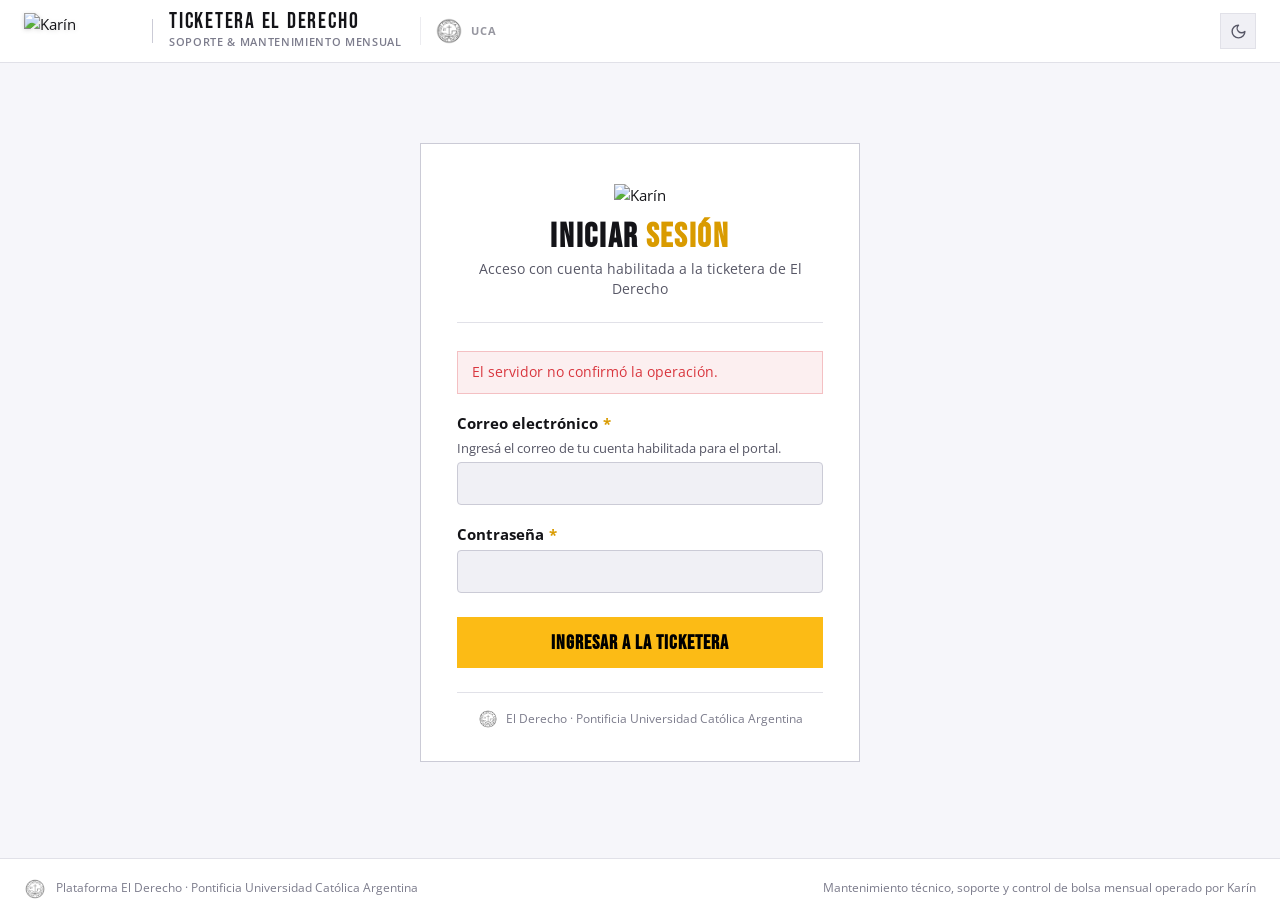
==== commit 410f3878: "Rediseñar portal El Derecho (UCA): 4 pantallas, adjuntos, tooltips y bolsa FIFO" ====
--- a/UCA-ElDerecho/index.html
+++ b/UCA-ElDerecho/index.html
@@ -7,7 +7,7 @@
   <script src="js/config.js"></script>
 
   <title>KARÍN | Ticketera de Mantenimiento — El Derecho (UCA)</title>
-  <meta name="description" content="Ticketera de soporte, mantenimiento técnico y control mensual de horas para El Derecho — Universidad Católica Argentina, operada por Karín.">
+  <meta name="description" content="Portal de soporte, mantenimiento técnico y control mensual de horas para El Derecho — Universidad Católica Argentina, operado por Karín.">
   <link rel="icon" type="image/png" href="https://assets.zyrosite.com/cdn-cgi/image/format=auto,w=32,h=32,fit=crop,f=png/mv0lGExe8ySg27l9/favicon-karin-AR0VG83LXwT9lnw8.png">
 
   <link rel="preconnect" href="https://fonts.googleapis.com">
@@ -71,7 +71,7 @@
             <span>Generar Ticket</span>
           </button>
           <button type="button" class="nav-btn" id="tabDashboard" data-view="dashboard">
-            <span>Panel de Tickets</span>
+            <span>Portal de Tickets</span>
             <span class="badge-count" id="navTicketCount">0</span>
           </button>
           <button type="button" class="nav-btn" id="tabReport" data-view="report">
@@ -91,10 +91,9 @@
   </header>
 
   <main>
-    <p id="demoNotice" class="demo-notice" hidden>Vista previa local · Usá datos de ejemplo. Los tickets se guardan en este navegador.</p>
 
     <!-- ==================================================================== -->
-    <!-- VISTA 0: LOGIN DESACOPLADO (ACTIVO CUANDO config.auth.requireAuth)   -->
+    <!-- VISTA 0: LOGIN PERSONAL POR CUENTA HABILITADA                        -->
     <!-- ==================================================================== -->
     <section id="viewLogin" class="view-section" aria-labelledby="loginTitle">
       <div class="login-container">
@@ -105,7 +104,7 @@
             alt="Karín"
           >
           <h1 id="loginTitle" class="login-title">INICIAR <span>SESIÓN</span></h1>
-          <p class="login-subtitle">Acceso a la ticketera de mantenimiento de El Derecho</p>
+          <p class="login-subtitle">Acceso con cuenta habilitada a la ticketera de El Derecho</p>
         </div>
 
         <div class="login-error" id="loginErrorBox" role="alert"></div>
@@ -113,7 +112,7 @@
         <form id="loginForm" novalidate>
           <div class="form-group" style="margin-bottom: 1.15rem;">
             <label for="loginEmail">Correo electrónico <span class="req">*</span></label>
-            <span id="loginEmailHint" class="field-hint">Ingresá el correo habilitado para el portal.</span>
+            <span id="loginEmailHint" class="field-hint">Ingresá el correo de tu cuenta habilitada para el portal.</span>
             <input
               type="email"
               id="loginEmail"
@@ -152,211 +151,110 @@
     </section>
 
     <!-- ==================================================================== -->
-    <!-- VISTA 1: NUEVO TICKET (WIZARD 3 PASOS SEGÚN PROPUESTA UCA)           -->
+    <!-- VISTA 1: GENERAR TICKET (FORMULARIO EN UNA SOLA PANTALLA)            -->
     <!-- ==================================================================== -->
     <section id="viewNewTicket" class="view-section active" aria-labelledby="wizardMainTitle">
       <div class="wizard-container">
         <div class="wizard-header">
           <div>
-            <h1 id="wizardMainTitle">GENERAR TICKET <span>- SOPORTE Y MANTENIMIENTO</span></h1>
-            <p>Registrá incidencias, consultas técnicas o solicitudes de ajuste sobre la plataforma El Derecho.</p>
-          </div>
-        </div>
-
-        <nav class="steps-indicator" id="wizardStepsNav" aria-label="Pasos del registro de ticket">
-          <button type="button" class="step-tab current" id="stepTab1" data-step="1">
-            <span class="step-num">01.</span>
-            <span>SOLICITUD Y SERVICIO</span>
-          </button>
-          <button type="button" class="step-tab" id="stepTab2" data-step="2">
-            <span class="step-num">02.</span>
-            <span>PRIORIDAD Y DETALLE</span>
-          </button>
-          <button type="button" class="step-tab" id="stepTab3" data-step="3">
-            <span class="step-num">03.</span>
-            <span>REVISIÓN Y ENVÍO</span>
-          </button>
-        </nav>
+            <h1 id="wizardMainTitle">GENERAR TICKET - <span>SOPORTE Y MANTENIMIENTO</span></h1>
+            <p>Registrá incidencias, consultas técnicas o solicitudes de ajustes sobre la plataforma El Derecho.</p>
+          </div>
+        </div>
 
         <form id="ticketForm" novalidate>
-          <!-- PASO 1 -->
-          <div class="form-step active" id="formStep1">
-            <div class="step-heading">
-              <h2>01 · DATOS DEL SOLICITANTE Y CATEGORÍA</h2>
-              <p>Identificá quién realiza el pedido y el área de servicio correspondiente al abono.</p>
-            </div>
-
-            <div class="form-grid">
-              <div class="form-group">
-                <label for="requesterName">Nombre y apellido <span class="req">*</span></label>
-                <span id="requesterNameHint" class="field-hint">Persona de contacto en El Derecho / UCA.</span>
+          <div class="step-heading">
+            <h2>DATOS DE LA SOLICITUD</h2>
+          </div>
+
+          <div class="single-form-stack">
+            <div class="form-group">
+              <label for="ticketTitle">Asunto del ticket <span class="req">*</span></label>
+              <span id="ticketTitleHint" class="field-hint">Indicá brevemente el motivo de la solicitud.</span>
+              <input
+                type="text"
+                id="ticketTitle"
+                name="ticketTitle"
+                maxlength="255"
+                required
+                aria-describedby="ticketTitleHint"
+                data-error="ticketTitleError"
+              >
+              <div id="ticketTitleError" class="error-msg">Error: Escribí un asunto claro para identificar el ticket.</div>
+            </div>
+
+            <div class="form-group">
+              <span class="field-label" id="categoryGroupLabel">Área de atención <span class="req">*</span></span>
+              <span id="categoryHint" class="field-hint">Seleccioná el área de la plataforma relacionada con tu solicitud.</span>
+              <div
+                class="area-card-grid"
+                id="categorySelectorGrid"
+                role="radiogroup"
+                aria-labelledby="categoryGroupLabel"
+                aria-describedby="categoryHint"
+              ></div>
+              <div id="categoryError" class="error-msg">Error: Seleccioná un área de atención.</div>
+            </div>
+
+            <div class="form-group">
+              <label for="ticketDescription">Descripción de la solicitud <span class="req">*</span></label>
+              <span id="ticketDescriptionHint" class="field-hint">Describí qué sucede, en qué parte de la plataforma y qué necesitás que revisemos.</span>
+              <textarea
+                id="ticketDescription"
+                name="ticketDescription"
+                maxlength="8000"
+                required
+                placeholder="Escribí aquí los detalles de tu solicitud."
+                aria-describedby="ticketDescriptionHint"
+                data-error="ticketDescriptionError"
+              ></textarea>
+              <div id="ticketDescriptionError" class="error-msg">Error: Ingresá los detalles de tu solicitud para que podamos revisarla.</div>
+            </div>
+
+            <div class="form-group">
+              <label for="ticketImagesInput">Capturas de pantalla o imágenes (opcional)</label>
+              <span id="ticketImagesHint" class="field-hint">Adjuntá una imagen que ayude a entender la solicitud.</span>
+
+              <div
+                class="dropzone-box"
+                id="imageDropzone"
+                tabindex="0"
+                role="region"
+                aria-label="Zona para adjuntar capturas de pantalla o imágenes"
+                aria-describedby="ticketImagesHint"
+              >
                 <input
-                  type="text"
-                  id="requesterName" maxlength="150"
-                  name="requesterName"
-                  required
-                  autocomplete="name"
-                  aria-describedby="requesterNameHint"
-                  data-error="requesterNameError"
+                  type="file"
+                  id="ticketImagesInput"
+                  class="visually-hidden"
+                  accept="image/png,image/jpeg,image/webp,image/gif"
+                  multiple
                 >
-                <div id="requesterNameError" class="error-msg">Error: Indicá el nombre del solicitante.</div>
+                <svg class="dropzone-icon" viewBox="0 0 24 24" aria-hidden="true">
+                  <rect x="3" y="4" width="18" height="16" rx="2" ry="2"></rect>
+                  <circle cx="8.5" cy="9.5" r="1.5"></circle>
+                  <path d="m21 15-5-5L5 20"></path>
+                </svg>
+                <button type="button" class="btn-attach-image" id="btnTriggerAttach">
+                  <svg viewBox="0 0 24 24" aria-hidden="true">
+                    <path d="M21 15v4a2 2 0 0 1-2 2H5a2 2 0 0 1-2-2v-4"></path>
+                    <polyline points="17 8 12 3 7 8"></polyline>
+                    <line x1="12" y1="3" x2="12" y2="15"></line>
+                  </svg>
+                  <span>Adjuntar imagen</span>
+                </button>
+                <p class="dropzone-help">
+                  Seleccioná un archivo de tu computadora o arrastralo hasta aquí.<br>
+                  También podés pegar una captura con Ctrl + V.
+                </p>
               </div>
 
-              <div class="form-group">
-                <label for="requesterEmail">Correo electrónico <span class="req">*</span></label>
-                <span id="requesterEmailHint" class="field-hint">Correo de contacto para el seguimiento del pedido.</span>
-                <input
-                  type="email"
-                  id="requesterEmail" maxlength="160"
-                  name="requesterEmail"
-                  required
-                  autocomplete="email"
-                  aria-describedby="requesterEmailHint"
-                  data-error="requesterEmailError"
-                >
-                <div id="requesterEmailError" class="error-msg">Error: Ingresá un correo en formato válido.</div>
-              </div>
-
-              <div class="form-group">
-                <label for="requesterArea">Área / Equipo en El Derecho</label>
-                <span id="requesterAreaHint" class="field-hint">Opcional: área o equipo desde el que se realiza la solicitud.</span>
-                <input
-                  type="text"
-                  id="requesterArea" maxlength="120"
-                  name="requesterArea"
-                  aria-describedby="requesterAreaHint"
-                >
-              </div>
-
-              <div class="form-group">
-                <label for="requestKind">Naturaleza de la solicitud <span class="req">*</span></label>
-                <span id="requestKindHint" class="field-hint">Los criterios Menor vs. Mayor aplican a cambios y mejoras solicitados.</span>
-                <select id="requestKind" name="requestKind" required aria-describedby="requestKindHint">
-                  <option value="mantenimiento">Incidente / Mantenimiento / Consulta operativa</option>
-                  <option value="mejora">Cambio o mejora solicitada (UX/UI o funcionalidad)</option>
-                </select>
-              </div>
-
-              <div class="form-group col-full">
-                <label for="ticketTitle">Asunto del ticket <span class="req">*</span></label>
-                <span id="ticketTitleHint" class="field-hint">Título breve y descriptivo del problema o ajuste requerido.</span>
-                <input
-                  type="text"
-                  id="ticketTitle" maxlength="255"
-                  name="ticketTitle"
-                  required
-                  aria-describedby="ticketTitleHint"
-                  data-error="ticketTitleError"
-                >
-                <div id="ticketTitleError" class="error-msg">Error: Escribí un asunto claro para identificar el ticket.</div>
-              </div>
-
-              <div class="form-group col-full">
-                <span class="field-label">Servicio / Área técnica <span class="req">*</span></span>
-                <div class="card-selector-grid" id="categorySelectorGrid" role="radiogroup" aria-label="Categoría de servicio"></div>
-                <div class="category-helper-note" id="categoryHelperNote"></div>
-              </div>
-
-              <div class="form-group col-full">
-                <label for="linkedGroup">Mejora o iniciativa vinculada (opcional)</label>
-                <span id="linkedGroupHint" class="field-hint">Si este pedido forma parte de una misma mejora dividida en varios tickets, indicá el nombre para evaluarlos en conjunto.</span>
-                <input
-                  type="text"
-                  id="linkedGroup" maxlength="160"
-                  name="linkedGroup"
-                  aria-describedby="linkedGroupHint"
-                >
-              </div>
-            </div>
-
-            <div class="wizard-actions">
-              <span></span>
-              <button type="button" class="btn btn-primary" data-next="2">Siguiente: Prioridad y Detalle</button>
-            </div>
-          </div>
-
-          <!-- PASO 2 -->
-          <div class="form-step" id="formStep2">
-            <div class="step-heading">
-              <h2>02 · PRIORIDAD, CONTEXTO TÉCNICO Y EVIDENCIA</h2>
-              <p>Seleccioná la prioridad según el impacto operativo y brindá la información necesaria para el diagnóstico.</p>
-            </div>
-
-            <div class="form-grid">
-              <div class="form-group col-full">
-                <span class="field-label">Prioridad y compromiso de primera respuesta <span class="req">*</span></span>
-                <div class="priority-selector-grid" id="prioritySelectorGrid" role="radiogroup" aria-label="Prioridad del ticket"></div>
-              </div>
-
-              <div class="form-group col-full">
-                <label for="ticketDescription">Descripción detallada <span class="req">*</span></label>
-                <span id="ticketDescriptionHint" class="field-hint">Indicá el resultado esperado, qué ocurrió y a quién afecta. Para accesos o PDF distinguí suscriptor individual e institución. Para cobros identificá la etapa (pago, acceso o factura). Usá referencias sin contraseñas ni datos de tarjeta.</span>
-                <textarea
-                  id="ticketDescription" maxlength="8000"
-                  name="ticketDescription"
-                  required
-                  aria-describedby="ticketDescriptionHint"
-                  data-error="ticketDescriptionError"
-                ></textarea>
-                <div id="ticketDescriptionError" class="error-msg">Error: Ingresá una descripción detallada para poder diagnosticar el pedido.</div>
-              </div>
-
-              <div class="form-group">
-                <label for="affectedUrl">URL o sección afectada en El Derecho</label>
-                <span id="affectedUrlHint" class="field-hint">Enlace directo a la pantalla, buscador o formulario donde ocurre.</span>
-                <input
-                  type="url"
-                  id="affectedUrl" maxlength="2048"
-                  name="affectedUrl"
-                  aria-describedby="affectedUrlHint"
-                  data-error="affectedUrlError"
-                >
-                <div id="affectedUrlError" class="error-msg">Error: Ingresá una URL válida comenzando con https://</div>
-              </div>
-
-              <div class="form-group">
-                <label for="evidenceUrl">Enlace a capturas / documento de respaldo</label>
-                <span id="evidenceUrlHint" class="field-hint">Enlace HTTPS a una captura o documento con acceso restringido al equipo que atiende el caso.</span>
-                <input
-                  type="url"
-                  id="evidenceUrl" maxlength="2048"
-                  name="evidenceUrl"
-                  aria-describedby="evidenceUrlHint"
-                  data-error="evidenceUrlError"
-                >
-                <div id="evidenceUrlError" class="error-msg">Error: Ingresá un enlace válido comenzando con https://</div>
-              </div>
-
-              <div class="form-group col-full">
-                <label class="inline-check-card">
-                  <input type="checkbox" id="involvesAwsOrBackups" name="involvesAwsOrBackups">
-                  <span>
-                    <strong>Posible dependencia de infraestructura AWS o Backups (Sistemas UCA):</strong>
-                    Marcá esta casilla si el pedido podría requerir permisos de servidor, ampliación de recursos AWS o restauración de backups/snapshots.
-                  </span>
-                </label>
-              </div>
-            </div>
-
-            <div class="wizard-actions">
-              <button type="button" class="btn btn-secondary" data-prev="1">Volver</button>
-              <button type="button" class="btn btn-primary" data-next="3">Siguiente: Revisión</button>
-            </div>
-          </div>
-
-          <!-- PASO 3 -->
-          <div class="form-step" id="formStep3">
-            <div class="step-heading">
-              <h2>03 · REVISIÓN PREVIA AL REGISTRO</h2>
-              <p>Verificá los datos antes de crear el ticket. El equipo evaluará el alcance y las horas estimadas antes de ejecutar mejoras.</p>
-            </div>
-
-            <div class="summary-box" id="wizardSummaryBox"></div>
-
-            <div class="wizard-actions">
-              <button type="button" class="btn btn-secondary" data-prev="2">Volver</button>
-              <button type="submit" class="btn btn-primary">REGISTRAR TICKET</button>
-            </div>
+              <div class="attachment-preview-grid" id="attachmentPreviewList" aria-live="polite"></div>
+            </div>
+          </div>
+
+          <div class="wizard-actions single-form-actions">
+            <button type="submit" class="btn btn-primary btn-submit-ticket" id="btnSubmitTicket">ENVIAR TICKET</button>
           </div>
         </form>
 
@@ -365,57 +263,70 @@
           <div class="success-icon-wrap" aria-hidden="true">
             <svg viewBox="0 0 24 24"><polyline points="20 6 9 17 4 12"></polyline></svg>
           </div>
-          <h2>TICKET REGISTRADO</h2>
+          <h2>TICKET ENVIADO</h2>
           <div class="ticket-id-badge" id="successTicketId">#ED-000</div>
           <div class="summary-box" id="successDetailsBox" style="max-width: 520px; margin: 0 auto 1.5rem; text-align: left;"></div>
           <div style="display: flex; gap: 0.75rem; justify-content: center; flex-wrap: wrap;">
-            <button type="button" class="btn btn-secondary" id="btnNewAnotherTicket">Cargar Otro Ticket</button>
-            <button type="button" class="btn btn-primary" id="btnGoToDashboard">Ver en Panel de Tickets</button>
+            <button type="button" class="btn btn-secondary" id="btnNewAnotherTicket">Generar Otro Ticket</button>
+            <button type="button" class="btn btn-primary" id="btnGoToDashboard">Ver en Portal de Tickets</button>
           </div>
         </div>
       </div>
     </section>
 
     <!-- ==================================================================== -->
-    <!-- VISTA 2: PANEL DE TICKETS & CONSUMO DE BOLSA DE HORAS                -->
+    <!-- VISTA 2: PORTAL DE TICKETS & BOLSA DE HORAS COMPARTIDA               -->
     <!-- ==================================================================== -->
     <section id="viewDashboard" class="view-section" aria-labelledby="dashboardTitle">
-      <div class="dashboard-header">
-        <div>
-          <h1 id="dashboardTitle">PANEL DE TICKETS <span>EL DERECHO</span></h1>
-          <p>Seguimiento operativo, validación de alcance (menor vs. mayor) y control de la bolsa mensual de 30 horas.</p>
-        </div>
+      <div class="dashboard-header-stack">
+        <h1 id="dashboardTitle">PORTAL DE TICKETS <span>EL DERECHO</span></h1>
         <div class="month-picker-inline">
           <label for="dashboardMonthSelect">Mes contable:</label>
-          <input type="month" aria-label="Mes del panel" id="dashboardMonthSelect">
+          <input type="month" aria-label="Mes contable" id="dashboardMonthSelect">
         </div>
       </div>
 
       <!-- Barra FIFO de Bolsa Mensual de Horas -->
       <p class="no-contract-notice" id="dashboardContractNotice" hidden></p>
       <div class="hours-pool-panel" id="hoursPoolPanel">
-        <div class="hours-pool-top">
-          <div>
-            <div class="hours-pool-title">BOLSA DE HORAS DEL MES · <span id="poolMonthLabel">NOVIEMBRE 2026</span></div>
-            <div class="hours-pool-subtitle">Prioridad de consumo: primero se utilizan las horas trasladadas del mes anterior (vencen a fin de mes, máx. 30 h) y luego la bolsa de 30 h del mes.</div>
-          </div>
-          <div class="hours-pool-numbers">
-            <div class="pool-stat">
-              <span class="pool-stat-val" id="poolCarryoverDisplay">0 h</span>
-              <span class="pool-stat-label">Trasladadas disp.</span>
-            </div>
-            <div class="pool-stat">
-              <span class="pool-stat-val" id="poolConsumedDisplay">0 h</span>
-              <span class="pool-stat-label">Consumidas (bolsa)</span>
-            </div>
-            <div class="pool-stat">
-              <span class="pool-stat-val accent" id="poolRemainingDisplay">30 h</span>
-              <span class="pool-stat-label">Saldo disponible</span>
-            </div>
-          </div>
-        </div>
-
-        <div class="hours-progress-track" role="img" id="hoursProgressTrack" aria-label="Progreso de consumo mensual de horas">
+        <div class="hours-pool-title-row">
+          <div class="hours-pool-title">BOLSA DE HORAS DEL MES · <span id="poolMonthLabel">NOVIEMBRE 2026</span></div>
+          <button
+            type="button"
+            class="info-trigger-btn"
+            id="poolInfoBtn"
+            interestfor="poolInfoTip"
+            popovertarget="poolInfoTip"
+            popovertargetaction="show"
+            aria-label="Información sobre prioridad de uso de horas"
+          >
+            <svg viewBox="0 0 24 24" aria-hidden="true">
+              <circle cx="12" cy="12" r="10"></circle>
+              <line x1="12" y1="16" x2="12" y2="11"></line>
+              <circle cx="12" cy="7.5" r="0.8" fill="currentColor" stroke="none"></circle>
+            </svg>
+          </button>
+          <div id="poolInfoTip" class="info-toggletip" popover="hint">
+            <div class="info-toggletip-inner">Prioridad de consumo: primero se utilizan las horas trasladadas del mes anterior (vencen a fin de mes, máx. 30 h) y luego la bolsa de 30 h del mes.</div>
+          </div>
+        </div>
+
+        <div class="hours-pool-numbers">
+          <div class="pool-stat">
+            <span class="pool-stat-val" id="poolCarryoverDisplay">0 h</span>
+            <span class="pool-stat-label">Trasladadas disp.</span>
+          </div>
+          <div class="pool-stat">
+            <span class="pool-stat-val" id="poolConsumedDisplay">0 h</span>
+            <span class="pool-stat-label">Horas utilizadas (bolsa)</span>
+          </div>
+          <div class="pool-stat">
+            <span class="pool-stat-val accent" id="poolRemainingDisplay">30 h</span>
+            <span class="pool-stat-label">Saldo disponible</span>
+          </div>
+        </div>
+
+        <div class="hours-progress-track" role="img" id="hoursProgressTrack" aria-label="Progreso de horas utilizadas del mes">
           <div class="hours-progress-carry" id="barCarryUsed" style="width: 0%;"></div>
           <div class="hours-progress-current" id="barCurrentUsed" style="width: 0%;"></div>
           <div class="hours-progress-over" id="barOverUsed" style="width: 0%;"></div>
@@ -423,11 +334,11 @@
 
         <div class="hours-pool-legend">
           <div class="legend-items">
-            <span class="legend-item"><span class="legend-swatch carry"></span><span id="legendCarryText">Trasladadas: 0 / 0 h</span></span>
-            <span class="legend-item"><span class="legend-swatch current"></span><span id="legendCurrentText">Mes actual: 0 / 30 h</span></span>
+            <span class="legend-item"><span class="legend-swatch carry"></span><span id="legendCarryText">Trasladadas: 0 h / 0 h</span></span>
+            <span class="legend-item"><span class="legend-swatch current"></span><span id="legendCurrentText">Mes actual: 0 h / 30 h</span></span>
             <span class="legend-item"><span class="legend-swatch remaining"></span><span id="legendNextCarryText">Traslado estimado próximo mes: 30 h</span></span>
           </div>
-          <div id="legendMajorHoursText">Desarrollos mayores / presupuesto aparte: 0 h</div>
+          <div id="legendMajorHoursText">Presupuesto aparte: 0 h · Excedente de bolsa: 0 h</div>
         </div>
       </div>
 
@@ -456,10 +367,9 @@
         <div class="filter-tabs" id="dashboardFilterTabs" role="group" aria-label="Filtrar tickets">
           <button type="button" class="filter-tab active" data-filter="todos" aria-pressed="true">Todos</button>
           <button type="button" class="filter-tab" data-filter="criticos" aria-pressed="false">Críticos / Altos</button>
-          <button type="button" class="filter-tab" data-filter="activos" aria-pressed="false">En Curso</button>
+          <button type="button" class="filter-tab" data-filter="activos" aria-pressed="false">En curso</button>
+          <button type="button" class="filter-tab" data-filter="resueltos" aria-pressed="false">Resueltos</button>
           <button type="button" class="filter-tab" data-filter="sistemas_uca" aria-pressed="false">Sistemas UCA (AWS)</button>
-          <button type="button" class="filter-tab" data-filter="mayores" aria-pressed="false">Presupuesto Aparte</button>
-          <button type="button" class="filter-tab" data-filter="resueltos" aria-pressed="false">Resueltos</button>
         </div>
 
         <div class="search-box">
@@ -478,45 +388,69 @@
     </section>
 
     <!-- ==================================================================== -->
-    <!-- VISTA 3: REPORTE MENSUAL DE HORAS (APARTADO 4 DEL PRESUPUESTO)       -->
+    <!-- VISTA 3: REPORTE MENSUAL DE HORAS                                    -->
     <!-- ==================================================================== -->
     <section id="viewReport" class="view-section" aria-labelledby="reportMainTitle">
-      <div class="dashboard-header">
-        <div>
+      <div class="dashboard-header report-page-header">
+        <div class="title-with-info">
           <h1 id="reportMainTitle">REPORTE MENSUAL <span>DE HORAS</span></h1>
-          <p>Consumo y saldo por período según la fecha de cada intervención. Los registros anteriores conservan su mes de imputación y muestran la fecha de alta.</p>
-        </div>
-      </div>
-
-      <div class="report-toolbar">
-        <div class="report-controls">
-          <div class="report-control-group">
-            <label for="reportMonthSelect">Período del reporte</label>
-            <input type="month" id="reportMonthSelect">
-          </div>
-          <div class="report-control-group">
-            <label for="carryoverInput">Traslado del mes anterior (hasta 30 h)</label>
-            <input type="number" id="carryoverInput" min="0" max="30" step="0.01" value="0">
-          </div>
-        </div>
-
-        <div class="report-actions">
-          <button type="button" class="btn btn-secondary" id="btnExportCsv">Exportar CSV</button>
-          <button type="button" class="btn btn-primary" id="btnPrintReport">Imprimir / Guardar PDF</button>
-        </div>
-      </div>
-
-      <p class="no-contract-notice" hidden></p>
+          <button
+            type="button"
+            class="info-trigger-btn"
+            id="reportInfoBtn"
+            interestfor="reportInfoTip"
+            popovertarget="reportInfoTip"
+            popovertargetaction="show"
+            aria-label="Información sobre cómo se calcula el reporte mensual"
+          >
+            <svg viewBox="0 0 24 24" aria-hidden="true">
+              <circle cx="12" cy="12" r="10"></circle>
+              <line x1="12" y1="16" x2="12" y2="11"></line>
+              <circle cx="12" cy="7.5" r="0.8" fill="currentColor" stroke="none"></circle>
+            </svg>
+          </button>
+          <div id="reportInfoTip" class="info-toggletip" popover="hint">
+            <div class="info-toggletip-inner">Consumo y saldo por período según la fecha de cada intervención. Los registros anteriores conservan su mes de imputación y muestran la fecha de alta.</div>
+          </div>
+        </div>
+
+        <button type="button" class="btn btn-secondary btn-compact admin-only-control" id="btnOpenBalanceAdjust">
+          Ajuste de saldo
+        </button>
+      </div>
+
+      <p class="no-contract-notice" id="reportContractNotice" hidden></p>
       <div class="report-sheet" id="reportSheet">
         <div class="report-sheet-header">
           <div class="report-sheet-title">
             <h2>REPORTE DE MANTENIMIENTO · <span id="reportPeriodHeading">NOVIEMBRE 2026</span></h2>
-            <p>El Derecho — Pontificia Universidad Católica Argentina | Abono mensual: hasta 30 h incluidas</p>
-          </div>
-          <div class="report-brands">
-            <img class="brand-logo" src="https://assets.zyrosite.com/cdn-cgi/image/format=auto,w=375,fit=crop,q=95/mv0lGExe8ySg27l9/mesa-de-trabajo-1-AoP487wzX7uWODk9.png" alt="Karín">
-            <div class="brand-divider" aria-hidden="true"></div>
-            <img class="uca-seal-img" src="assets/logo-uca.png" alt="UCA">
+            <p>El Derecho — Pontificia Universidad Católica Argentina | Abono mensual: 30 h incluidas</p>
+          </div>
+
+          <div class="report-header-controls">
+            <div class="report-period-control">
+              <label for="reportMonthSelect">Período</label>
+              <input type="month" id="reportMonthSelect" aria-label="Período del reporte">
+            </div>
+            <div class="report-export-actions">
+              <button type="button" class="btn-export btn-export-csv" id="btnExportCsv">
+                <svg viewBox="0 0 24 24" aria-hidden="true">
+                  <path d="M14 2H6a2 2 0 0 0-2 2v16a2 2 0 0 0 2 2h12a2 2 0 0 0 2-2V8z"></path>
+                  <polyline points="14 2 14 8 20 8"></polyline>
+                  <line x1="8" y1="13" x2="16" y2="13"></line>
+                  <line x1="8" y1="17" x2="14" y2="17"></line>
+                </svg>
+                <span>CSV</span>
+              </button>
+              <button type="button" class="btn-export btn-export-pdf" id="btnPrintReport">
+                <svg viewBox="0 0 24 24" aria-hidden="true">
+                  <path d="M14 2H6a2 2 0 0 0-2 2v16a2 2 0 0 0 2 2h12a2 2 0 0 0 2-2V8z"></path>
+                  <polyline points="14 2 14 8 20 8"></polyline>
+                  <line x1="9" y1="15" x2="15" y2="15"></line>
+                </svg>
+                <span>PDF</span>
+              </button>
+            </div>
           </div>
         </div>
 
@@ -524,16 +458,16 @@
 
         <div tabindex="0" role="region" aria-labelledby="monthly-report-caption" class="table-wrapper">
           <table class="report-table">
-            <caption id="monthly-report-caption">Detalle mensual de tareas y consumo de horas — El Derecho (UCA)</caption>
+            <caption id="monthly-report-caption">Detalle mensual de tareas y horas utilizadas — El Derecho (UCA)</caption>
             <thead>
               <tr>
                 <th scope="col">Ticket / Tarea</th>
                 <th scope="col">Fecha</th>
-                <th scope="col">Categoría / Alcance</th>
+                <th scope="col">Área de atención</th>
                 <th scope="col">Horas</th>
                 <th scope="col">Responsable</th>
                 <th scope="col">Estado</th>
-                <th scope="col">Imputación / Saldo</th>
+                <th scope="col">Aplicación / Saldo</th>
               </tr>
             </thead>
             <tbody id="reportTableBody"></tbody>
@@ -560,7 +494,7 @@
   </footer>
 
   <!-- ====================================================================== -->
-  <!-- NATIVE <DIALOG>: DRAWER DE GESTIÓN DE TICKET                           -->
+  <!-- NATIVE <DIALOG>: DETALLE Y GESTIÓN DE TICKET                           -->
   <!-- ====================================================================== -->
   <dialog id="detailDialog" class="drawer-dialog" closedby="any" aria-labelledby="drawerTicketTitle">
     <div class="drawer-header">
@@ -577,19 +511,64 @@
     </div>
 
     <div class="drawer-body">
-      <!-- Datos reportados por El Derecho -->
+      <!-- Datos completos del pedido (modo consulta para todos los roles autorizados) -->
       <div class="drawer-section">
         <div class="drawer-section-title">
           <span>Información de la Solicitud</span>
-          <span id="drawerSlaBadge" class="prio-badge"></span>
+          <span id="drawerSlaBadge" class="drawer-priority-label"></span>
         </div>
         <div class="detail-grid" id="drawerClientDetails"></div>
       </div>
 
-      <!-- Evaluador de Alcance -->
-      <div class="drawer-section">
+      <!-- Capturas de pantalla o imágenes adjuntas -->
+      <div class="drawer-section" id="drawerAttachmentsSection" hidden>
         <div class="drawer-section-title">
-          <span>Validación de Alcance</span>
+          <span>Capturas de pantalla e imágenes adjuntas</span>
+        </div>
+        <div class="drawer-attachments-grid" id="drawerAttachmentsGrid"></div>
+      </div>
+
+      <!-- Registro cronológico de intervenciones -->
+      <div class="drawer-section worklog-area">
+        <div class="drawer-section-title">
+          <span>Intervenciones registradas</span>
+        </div>
+        <ul id="workHistory"></ul>
+        <fieldset id="workEntry" class="admin-only-control">
+          <legend>Registrar nueva intervención</legend>
+          <div class="form-grid">
+            <div class="form-group">
+              <label for="workDate">Fecha de trabajo</label>
+              <input type="date" id="workDate">
+            </div>
+            <div class="form-group">
+              <label for="workHours">Horas utilizadas en esta intervención</label>
+              <input type="number" min="0.01" max="500" step="0.01" id="workHours">
+            </div>
+            <div class="form-group">
+              <label for="workAssignee">Responsable de la intervención</label>
+              <input type="text" id="workAssignee" maxlength="120" list="assigneePresetList">
+            </div>
+            <div class="form-group">
+              <label for="workMode">Aplicación de horas</label>
+              <select id="workMode">
+                <option value="bolsa">Descontar de la bolsa mensual</option>
+                <option value="presupuesto_aparte">Presupuesto aparte (no descuenta de la bolsa)</option>
+                <option value="sin_cargo_uca">Intervención de Sistemas UCA (sin cargo a la bolsa)</option>
+              </select>
+            </div>
+            <div class="form-group col-full">
+              <label for="workDescription">Tarea realizada</label>
+              <input type="text" id="workDescription" maxlength="500">
+            </div>
+          </div>
+        </fieldset>
+      </div>
+
+      <!-- Evaluador de Alcance (solo gestión interna Karín) -->
+      <div class="drawer-section admin-only-section">
+        <div class="drawer-section-title">
+          <span>Validación de Alcance (Gestión Karín)</span>
         </div>
         <div class="form-grid" style="margin-bottom: 0.85rem;">
           <div class="form-group">
@@ -609,10 +588,10 @@
         <div id="scopeVerdictBanner" class="scope-verdict-banner"></div>
       </div>
 
-      <!-- Gestión interna Karín e imputación de horas -->
-      <div class="drawer-section karin-zone">
+      <!-- Gestión interna Karín e imputación de horas (solo admin) -->
+      <div class="drawer-section karin-zone admin-only-section">
         <div class="drawer-section-title">
-          <span>Gestión Interna e Imputación de Horas</span>
+          <span>Gestión Interna e Imputación de Horas (Karín)</span>
         </div>
 
         <div class="form-grid">
@@ -622,8 +601,33 @@
           </div>
 
           <div class="form-group">
+            <label for="editPriority">Prioridad (solo referencia SLA; no descuenta horas)</label>
+            <select id="editPriority"></select>
+          </div>
+
+          <div class="form-group">
+            <label for="editCategory">Área de atención</label>
+            <select id="editCategory"></select>
+          </div>
+
+          <div class="form-group">
             <label for="editAssignee">Responsable asignado</label>
-            <input type="text" id="editAssignee" maxlength="120">
+            <input type="text" id="editAssignee" maxlength="120" list="assigneePresetList">
+            <datalist id="assigneePresetList"></datalist>
+          </div>
+
+          <div class="form-group">
+            <label for="editBillingMode">Aplicación contractual</label>
+            <select id="editBillingMode">
+              <option value="bolsa">Bolsa mensual incluida (30 h / trasladadas)</option>
+              <option value="presupuesto_aparte">Presupuesto aparte (no descuenta de la bolsa)</option>
+              <option value="sin_cargo_uca">Intervención de Sistemas UCA (sin cargo a la bolsa)</option>
+            </select>
+          </div>
+
+          <div class="form-group">
+            <label for="editFirstResponseAt">Primera respuesta efectiva</label>
+            <input type="datetime-local" id="editFirstResponseAt">
           </div>
 
           <div class="form-group">
@@ -637,56 +641,44 @@
           </div>
 
           <div class="form-group">
-            <label for="editBillingMode">Imputación contractual</label>
-            <select id="editBillingMode">
-              <option value="bolsa">Bolsa mensual incluida (30 h / trasladadas)</option>
-              <option value="presupuesto_aparte">Presupuesto aparte (Ajuste mayor)</option>
-              <option value="sin_cargo_uca">Intervención de Sistemas UCA sin cargo a la bolsa</option>
-            </select>
-          </div>
-
-          <div class="form-group">
-            <label for="editFirstResponseAt">Primera respuesta efectiva</label>
-            <input type="datetime-local" id="editFirstResponseAt">
+            <label for="editLinkedGroup">Iniciativa o mejora vinculada</label>
+            <input type="text" id="editLinkedGroup" maxlength="160">
+          </div>
+
+          <div class="form-group">
+            <label for="editSeparateQuoteRef">Referencia a conformidad UCA (presupuesto aparte)</label>
+            <input type="text" id="editSeparateQuoteRef" maxlength="160">
           </div>
 
           <div class="form-group col-full">
-            <label for="editSeparateQuoteRef">Referencia a la conformidad de la UCA (para iniciar un trabajo aparte)</label>
-            <input type="text" id="editSeparateQuoteRef" maxlength="160">
+            <label class="inline-check-card">
+              <input type="checkbox" id="editInvolvesAws">
+              <span>
+                <strong>Involucra infraestructura AWS / Sistemas UCA:</strong>
+                Marcá esta opción si el ticket requiere intervención o coordinación con Sistemas UCA.
+              </span>
+            </label>
           </div>
 
           <div class="form-group col-full">
-            <label for="editTechnicalNotes">Diagnóstico, acciones realizadas y notas de seguimiento</label>
+            <label for="editTechnicalNotes">Diagnóstico, acciones realizadas y notas internas</label>
             <textarea id="editTechnicalNotes" maxlength="8000"></textarea>
           </div>
         </div>
       </div>
-
-    <div class="worklog-area">
-      <h3>Intervenciones registradas</h3>
-      <ul id="workHistory"></ul>
-      <fieldset id="workEntry"><legend>Registrar una intervención</legend>
-        <div class="form-grid">
-          <div class="form-group"><label for="workDate">Fecha de trabajo</label><input type="date" id="workDate"></div>
-          <div class="form-group"><label for="workHours">Horas de esta intervención</label><input type="number" min="0.01" max="500" step="0.01" id="workHours"></div>
-          <div class="form-group"><label for="workAssignee">Responsable de la intervención</label><input id="workAssignee" maxlength="120" placeholder="Responsable asignado"></div>
-          <div class="form-group"><label for="workMode">Imputación de la intervención</label><select id="workMode"><option value="bolsa">Bolsa mensual</option><option value="presupuesto_aparte">Presupuesto aparte</option><option value="sin_cargo_uca">Sin cargo UCA</option></select></div>
-          <div class="form-group col-full"><label for="workDescription">Tarea realizada</label><input id="workDescription" maxlength="500"></div>
-        </div>
-      </fieldset>
     </div>
-    </div>
+
     <div class="drawer-footer">
-      <button type="button" class="btn btn-danger-square" id="btnDeleteFromDrawer">Eliminar</button>
+      <button type="button" class="btn btn-danger-square admin-only-control" id="btnDeleteFromDrawer">Eliminar</button>
       <div class="drawer-footer-actions">
         <button type="button" class="btn btn-secondary" id="btnCopyTicketSummary">Copiar Resumen</button>
-        <button type="button" class="btn btn-primary" id="btnSaveTicketChanges">Guardar Cambios</button>
+        <button type="button" class="btn btn-primary admin-only-control" id="btnSaveTicketChanges">Guardar Cambios</button>
       </div>
     </div>
   </dialog>
 
   <!-- ====================================================================== -->
-  <!-- NATIVE <DIALOG>: CONFIRMACIÓN DE ELIMINACIÓN                           -->
+  <!-- NATIVE <DIALOG>: CONFIRMACIÓN DE ELIMINACIÓN (SOLO ADMIN)              -->
   <!-- ====================================================================== -->
   <dialog id="confirmDeleteDialog" class="confirm-dialog" closedby="any" aria-labelledby="confirmDeleteTitle">
     <h2 id="confirmDeleteTitle">ELIMINAR TICKET</h2>
@@ -697,6 +689,70 @@
     </form>
   </dialog>
 
+  <!-- ====================================================================== -->
+  <!-- NATIVE <DIALOG>: VISOR DE IMAGEN ADJUNTA                               -->
+  <!-- ====================================================================== -->
+  <dialog id="imageLightboxDialog" class="lightbox-dialog" closedby="any" aria-labelledby="lightboxCaption">
+    <div class="lightbox-header">
+      <span id="lightboxCaption">Imagen adjunta</span>
+      <button type="button" class="btn-close-dialog" id="btnCloseLightbox" aria-label="Cerrar imagen">
+        <svg viewBox="0 0 24 24" width="16" height="16" stroke="currentColor" stroke-width="2.2" fill="none">
+          <line x1="18" y1="6" x2="6" y2="18"></line>
+          <line x1="6" y1="6" x2="18" y2="18"></line>
+        </svg>
+      </button>
+    </div>
+    <div class="lightbox-body">
+      <img id="lightboxImg" src="" alt="Captura adjunta al ticket">
+    </div>
+  </dialog>
+
+  <!-- ====================================================================== -->
+  <!-- NATIVE <DIALOG>: AJUSTE DE SALDO INICIAL / CORRECCIÓN (SOLO KARÍN)     -->
+  <!-- ====================================================================== -->
+  <dialog id="balanceAdjustDialog" class="balance-dialog" closedby="any" aria-labelledby="balanceAdjustTitle">
+    <div class="drawer-header">
+      <div>
+        <h2 id="balanceAdjustTitle">AJUSTE DE SALDO DE HORAS (KARÍN)</h2>
+        <p class="balance-dialog-sub">Exclusivo para administración. Cada ajuste registra quién lo realizó y el motivo para reconstruir el saldo.</p>
+      </div>
+      <button type="button" class="btn-close-dialog" id="btnCloseBalanceAdjust" aria-label="Cerrar ajuste de saldo">
+        <svg viewBox="0 0 24 24" width="16" height="16" stroke="currentColor" stroke-width="2.2" fill="none">
+          <line x1="18" y1="6" x2="6" y2="18"></line>
+          <line x1="6" y1="6" x2="18" y2="18"></line>
+        </svg>
+      </button>
+    </div>
+
+    <form id="balanceAdjustForm" class="balance-dialog-body" novalidate>
+      <div class="form-grid">
+        <div class="form-group">
+          <label for="adjustPeriod">Período a ajustar <span class="req">*</span></label>
+          <input type="month" id="adjustPeriod" required>
+        </div>
+        <div class="form-group">
+          <label for="adjustHours">Horas trasladadas al inicio del mes (0 a 30 h) <span class="req">*</span></label>
+          <input type="number" id="adjustHours" min="0" max="30" step="0.01" required>
+        </div>
+        <div class="form-group col-full">
+          <label for="adjustReason">Motivo del ajuste <span class="req">*</span></label>
+          <span id="adjustReasonHint" class="field-hint">Indicá si corresponde a carga de saldo inicial o corrección de un cierre anterior.</span>
+          <textarea id="adjustReason" maxlength="255" required aria-describedby="adjustReasonHint"></textarea>
+        </div>
+      </div>
+
+      <div class="balance-adjust-actions">
+        <button type="button" class="btn btn-secondary" id="btnCancelBalanceAdjust">Cancelar</button>
+        <button type="submit" class="btn btn-primary" id="btnSaveBalanceAdjust">Guardar Ajuste</button>
+      </div>
+
+      <div class="balance-history-wrap">
+        <h3>Historial de ajustes registrados</h3>
+        <ul id="balanceAdjustHistoryList" class="balance-history-list"></ul>
+      </div>
+    </form>
+  </dialog>
+
   <!-- TOAST -->
   <div class="toast" id="toast" role="status" aria-live="polite">
     <span id="toastMsg"></span>
@@ -704,4 +760,4 @@
 
   <script src="js/app.js"></script>
 </body>
-</html>+</html>
--- a/UCA-ElDerecho/css/styles.css
+++ b/UCA-ElDerecho/css/styles.css
@@ -563,20 +563,20 @@
 }
 
 /* ==========================================================================
- * VISTA 1: WIZARD NUEVO TICKET (3 PASOS ÁGILES)
+ * VISTA 1: GENERAR TICKET (FORMULARIO EN UNA SOLA PANTALLA)
  * ========================================================================== */
 .wizard-container {
   max-width: 880px;
   margin: 0 auto;
   background: var(--bg-surface);
   border: 1px solid var(--border-medium);
-  border-radius: 0;
+  border-radius: var(--radius-sm);
   padding: 2.25rem;
   box-shadow: var(--shadow-card);
 }
 
 .wizard-header {
-  margin-bottom: 1.25rem;
+  margin-bottom: 1.4rem;
   border-bottom: 1px solid var(--border-subtle);
   padding-bottom: 1.15rem;
   display: flex;
@@ -588,11 +588,11 @@
 
 .wizard-header h1 {
   font-family: var(--font-display);
-  font-size: 2.4rem;
-  letter-spacing: 0.05em;
+  font-size: 2.55rem;
+  letter-spacing: 0.04em;
   color: var(--text-main);
   line-height: 1.05;
-  margin-bottom: 0.25rem;
+  margin-bottom: 0.3rem;
 }
 
 .wizard-header h1 span {
@@ -601,79 +601,11 @@
 
 .wizard-header p {
   color: var(--text-muted);
-  font-size: 0.92rem;
-}
-
-/* Aviso amarillo sólido, cuadrado y compacto (fiel a estilo SECURION) */
-/* Indicador de pasos estilo Karín (sin pastillas, subrayado amarillo) */
-.steps-indicator {
-  display: flex;
-  align-items: center;
-  border-bottom: 1px solid var(--border-subtle);
-  margin-bottom: 2rem;
-  gap: 2.2rem;
-  overflow-x: auto;
-  scrollbar-width: none;
-}
-
-.steps-indicator::-webkit-scrollbar {
-  display: none;
-}
-
-.step-tab {
-  background: transparent;
-  border: none;
-  border-radius: 0;
-  padding: 0.55rem 0.1rem 0.8rem;
-  display: inline-flex;
-  align-items: baseline;
-  gap: 0.45rem;
-  cursor: pointer;
-  font-family: var(--font-display);
-  font-size: 1.4rem;
-  letter-spacing: 0.07em;
-  color: var(--text-muted);
-  text-transform: uppercase;
-  border-bottom: 2px solid transparent;
-  margin-bottom: -1px;
-  transition: color 0.2s ease, border-color 0.2s ease;
-  white-space: nowrap;
-}
-
-.step-tab:hover {
-  color: var(--text-main);
-}
-
-.step-tab.current {
-  color: var(--karin-yellow);
-  border-bottom-color: var(--karin-yellow);
-}
-
-.step-tab.completed {
-  color: var(--text-main);
-}
-
-.step-num {
-  font-size: 1.2rem;
-  color: var(--text-dim);
-}
-
-.step-tab.current .step-num,
-.step-tab.completed .step-num {
-  color: var(--karin-yellow);
-}
-
-.form-step {
-  display: none;
-}
-
-.form-step.active {
-  display: block;
-  animation: fadeIn 0.2s ease-out;
+  font-size: 0.94rem;
 }
 
 .step-heading {
-  margin-bottom: 1.35rem;
+  margin-bottom: 1.2rem;
 }
 
 .step-heading h2 {
@@ -682,12 +614,13 @@
   letter-spacing: 0.04em;
   color: var(--karin-yellow);
   line-height: 1.1;
-  margin-bottom: 0.2rem;
-}
-
-.step-heading p {
-  color: var(--text-muted);
-  font-size: 0.88rem;
+  margin-bottom: 0.15rem;
+}
+
+.single-form-stack {
+  display: flex;
+  flex-direction: column;
+  gap: 1.45rem;
 }
 
 /* ==========================================================================
@@ -711,8 +644,8 @@
 
 label,
 .field-label {
-  font-size: 0.86rem;
-  font-weight: 600;
+  font-size: 0.92rem;
+  font-weight: 700;
   color: var(--text-main);
   display: flex;
   align-items: center;
@@ -726,9 +659,9 @@
 
 /* Hints arriba del input para que el autofill / teclado móvil no los tape */
 .field-hint {
-  font-size: 0.77rem;
-  color: var(--text-dim);
-  line-height: 1.35;
+  font-size: 0.82rem;
+  color: var(--text-muted);
+  line-height: 1.38;
 }
 
 input[type="text"],
@@ -737,14 +670,15 @@
 input[type="password"],
 input[type="number"],
 input[type="month"],
+input[type="date"],
 input[type="datetime-local"],
 textarea,
 select {
   width: 100%;
   background: var(--bg-surface-elevated);
   border: 1px solid var(--border-medium);
-  border-radius: 0;
-  padding: 0.65rem 0.85rem;
+  border-radius: var(--radius-sm);
+  padding: 0.68rem 0.88rem;
   color: var(--text-main);
   font-family: var(--font-body);
   font-size: 0.9rem;
@@ -761,7 +695,7 @@
 
 textarea {
   resize: vertical;
-  min-height: 92px;
+  min-height: 120px;
 }
 
 .error-msg {
@@ -772,6 +706,10 @@
   margin-top: 0.15rem;
 }
 
+.error-msg.visible {
+  display: block;
+}
+
 :is(input, select, textarea):is(:user-invalid, .user-invalid-fallback) {
   border-color: var(--danger);
   background-color: var(--danger-bg);
@@ -785,178 +723,258 @@
   border-color: var(--success-border);
 }
 
-/* Selectores compactos y juntos (Tipo de Servicio / Tipo de Solicitud / Prioridad) */
-.card-selector-grid {
-  display: flex;
-  flex-wrap: wrap;
-  gap: 0.5rem;
-  margin-top: 0.25rem;
-}
-
-.card-choice {
+/* Selector de 5 Áreas de atención (tarjetas ricas con ícono + descripción) */
+.area-card-grid {
+  display: grid;
+  grid-template-columns: repeat(3, minmax(0, 1fr));
+  gap: 0.85rem;
+  margin-top: 0.35rem;
+}
+
+.area-choice {
   position: relative;
-  flex: 0 0 auto;
-}
-
-.card-choice input[type="radio"] {
+  display: flex;
+  font-weight: 400;
+}
+
+.area-choice input[type="radio"] {
   position: absolute;
   opacity: 0;
+  inset: 0;
   width: 100%;
   height: 100%;
   cursor: pointer;
   z-index: 2;
-}
-
-.choice-box {
+  margin: 0;
+}
+
+.area-choice-box {
+  width: 100%;
   background: var(--bg-surface-elevated);
   border: 1px solid var(--border-medium);
-  border-radius: 0;
-  padding: 0.65rem 0.85rem;
-  min-width: 104px;
-  text-align: center;
-  transition: all 0.18s ease;
+  border-radius: var(--radius-sm);
+  padding: 1rem 1.05rem;
   display: flex;
   flex-direction: column;
-  align-items: center;
-  justify-content: center;
-  gap: 0.35rem;
+  gap: 0.5rem;
+  text-align: left;
   cursor: pointer;
-  height: 100%;
-}
-
-.choice-svg-icon {
-  width: 20px;
-  height: 20px;
-  stroke: var(--text-dim);
+  transition: border-color 0.18s ease, background-color 0.18s ease, box-shadow 0.18s ease;
+}
+
+.area-choice:hover .area-choice-box {
+  border-color: var(--karin-yellow-border);
+  background: var(--bg-surface-hover);
+}
+
+.area-choice input:focus-visible + .area-choice-box {
+  outline: 2px solid var(--karin-yellow);
+  outline-offset: 2px;
+}
+
+.area-choice input:checked + .area-choice-box {
+  border: 1.5px solid var(--karin-yellow);
+  background: var(--karin-yellow-light);
+  box-shadow: inset 0 0 0 1px rgba(217, 155, 0, 0.15);
+}
+
+@supports (color: light-dark(white, black)) {
+  .area-choice input:checked + .area-choice-box {
+    background: light-dark(#FFF8E1, rgba(252, 187, 21, 0.14));
+  }
+}
+
+.area-choice-head {
+  display: flex;
+  align-items: center;
+  gap: 0.6rem;
+}
+
+.area-choice-icon {
+  width: 24px;
+  height: 24px;
+  flex-shrink: 0;
+  stroke: var(--text-main);
   fill: none;
-  stroke-width: 1.8;
+  stroke-width: 1.85;
   stroke-linecap: round;
   stroke-linejoin: round;
-  transition: stroke 0.18s ease, transform 0.18s ease;
-}
-
-.choice-label {
-  font-size: 0.8rem;
-  font-weight: 600;
+  transition: stroke 0.18s ease;
+}
+
+.area-choice input:checked + .area-choice-box .area-choice-icon {
+  stroke: var(--text-main);
+}
+
+.area-choice-title {
+  font-size: 0.94rem;
+  font-weight: 700;
+  color: var(--text-main);
+  line-height: 1.25;
+}
+
+.area-choice-desc {
+  font-size: 0.82rem;
+  font-weight: 400;
   color: var(--text-muted);
-  line-height: 1.2;
-}
-
-.card-choice input:focus-visible + .choice-box {
-  outline: 2px solid var(--karin-yellow);
-  outline-offset: 2px;
-}
-
-.card-choice input:checked + .choice-box {
+  line-height: 1.48;
+}
+
+/* Dropzone de capturas de pantalla e imágenes */
+.dropzone-box {
+  margin-top: 0.3rem;
+  border: 1.5px dashed var(--border-medium);
+  border-radius: var(--radius-sm);
+  background: var(--bg-surface);
+  padding: 1.9rem 1.25rem;
+  display: flex;
+  flex-direction: column;
+  align-items: center;
+  justify-content: center;
+  gap: 0.85rem;
+  text-align: center;
+  transition: border-color 0.18s ease, background-color 0.18s ease;
+}
+
+.dropzone-box:hover {
+  border-color: var(--karin-yellow-border);
+}
+
+.dropzone-box.drag-over,
+.dropzone-box:focus-visible {
   border-color: var(--karin-yellow);
   background: var(--karin-yellow-light);
-}
-
-.card-choice input:checked + .choice-box .choice-svg-icon {
-  stroke: var(--karin-yellow);
-  transform: scale(1.06);
-}
-
-.card-choice input:checked + .choice-box .choice-label {
-  color: var(--karin-yellow);
+  outline: none;
+}
+
+.dropzone-icon {
+  width: 38px;
+  height: 38px;
+  stroke: var(--text-muted);
+  fill: none;
+  stroke-width: 1.6;
+  stroke-linecap: round;
+  stroke-linejoin: round;
+}
+
+.btn-attach-image {
+  display: inline-flex;
+  align-items: center;
+  justify-content: center;
+  gap: 0.5rem;
+  background: var(--karin-yellow-solid);
+  color: #141418;
+  border: none;
+  border-radius: var(--radius-sm);
+  font-family: var(--font-body);
+  font-size: 0.9rem;
   font-weight: 700;
-}
-
-.category-helper-note {
-  margin-top: 0.55rem;
-  padding: 0.6rem 0.85rem;
-  background: var(--bg-surface-elevated);
-  border-left: 3px solid var(--karin-yellow);
+  padding: 0.6rem 1.4rem;
+  cursor: pointer;
+  transition: background-color 0.18s ease, transform 0.15s ease;
+}
+
+.btn-attach-image:hover {
+  background: #e5a70c;
+  transform: translateY(-1px);
+}
+
+.btn-attach-image svg {
+  width: 17px;
+  height: 17px;
+  stroke: currentColor;
+  fill: none;
+  stroke-width: 2.2;
+  stroke-linecap: round;
+  stroke-linejoin: round;
+}
+
+.dropzone-help {
   font-size: 0.82rem;
   color: var(--text-muted);
-}
-
-/* Selector visual de Prioridades + SLA (Apartado 4) */
-.priority-selector-grid {
+  line-height: 1.55;
+  margin: 0;
+}
+
+.attachment-preview-grid {
   display: grid;
-  grid-template-columns: repeat(4, 1fr);
-  gap: 0.65rem;
-  margin-top: 0.25rem;
-}
-
-.priority-choice {
+  grid-template-columns: repeat(auto-fill, minmax(150px, 1fr));
+  gap: 0.75rem;
+  margin-top: 0.75rem;
+}
+
+.attachment-preview-grid:empty {
+  display: none;
+}
+
+.attachment-preview-item {
   position: relative;
-}
-
-.priority-choice input[type="radio"] {
+  border: 1px solid var(--border-medium);
+  border-radius: var(--radius-sm);
+  background: var(--bg-surface-elevated);
+  overflow: hidden;
+  display: flex;
+  flex-direction: column;
+}
+
+.attachment-preview-item img {
+  width: 100%;
+  aspect-ratio: 16 / 10;
+  object-fit: cover;
+  display: block;
+  background: var(--bg-main);
+}
+
+.attachment-preview-meta {
+  padding: 0.4rem 0.55rem;
+  display: flex;
+  flex-direction: column;
+  gap: 0.1rem;
+  font-size: 0.74rem;
+}
+
+.attachment-preview-name {
+  color: var(--text-main);
+  font-weight: 600;
+  white-space: nowrap;
+  overflow: hidden;
+  text-overflow: ellipsis;
+}
+
+.attachment-preview-size {
+  color: var(--text-dim);
+}
+
+.btn-remove-attachment {
   position: absolute;
-  opacity: 0;
-  inset: 0;
+  top: 0.35rem;
+  right: 0.35rem;
+  width: 24px;
+  height: 24px;
+  border-radius: 50%;
+  border: none;
+  background: rgba(20, 20, 24, 0.82);
+  color: #FFFFFF;
+  display: inline-flex;
+  align-items: center;
+  justify-content: center;
   cursor: pointer;
-  z-index: 2;
-}
-
-.priority-box {
-  background: var(--bg-surface-elevated);
-  border: 1px solid var(--border-medium);
-  border-radius: 0;
-  padding: 0.75rem 0.8rem;
-  display: flex;
-  flex-direction: column;
-  gap: 0.25rem;
-  height: 100%;
-  transition: all 0.18s ease;
-}
-
-.priority-head {
-  display: flex;
-  justify-content: space-between;
-  align-items: baseline;
-  gap: 0.35rem;
-}
-
-.priority-name {
-  font-family: var(--font-display);
-  font-size: 1.25rem;
-  letter-spacing: 0.05em;
-  color: var(--text-main);
-  line-height: 1;
-}
-
-.priority-sla {
-  font-family: var(--font-display);
-  font-size: 0.98rem;
-  letter-spacing: 0.04em;
-  color: var(--karin-yellow);
-}
-
-.priority-example {
-  font-size: 0.74rem;
-  color: var(--text-muted);
-  line-height: 1.35;
-}
-
-.priority-choice input:checked + .priority-box {
-  border-color: var(--karin-yellow);
-  background: var(--karin-yellow-light);
-}
-
-.priority-choice[data-prio="critica"] input:checked + .priority-box {
-  border-color: var(--danger);
-  background: var(--danger-bg);
-}
-
-.priority-choice[data-prio="critica"] input:checked + .priority-box .priority-name,
-.priority-choice[data-prio="critica"] input:checked + .priority-box .priority-sla {
-  color: var(--danger);
-}
-
-.priority-choice[data-prio="alta"] input:checked + .priority-box {
-  border-color: var(--warning);
-  background: var(--warning-bg);
-}
-
-.priority-choice[data-prio="alta"] input:checked + .priority-box .priority-name,
-.priority-choice[data-prio="alta"] input:checked + .priority-box .priority-sla {
-  color: var(--warning);
-}
-
-/* Caja informativa Sistemas UCA / AWS (Apartado 2) */
+  padding: 0;
+}
+
+.btn-remove-attachment:hover {
+  background: var(--danger);
+}
+
+.btn-remove-attachment svg {
+  width: 13px;
+  height: 13px;
+  stroke: currentColor;
+  stroke-width: 2.4;
+  fill: none;
+}
+
+/* Caja informativa en panel de gestión */
 .inline-check-card {
   display: flex;
   align-items: flex-start;
@@ -986,7 +1004,7 @@
   color: var(--text-main);
 }
 
-/* Resumen Paso 3 */
+/* Resumen de confirmación */
 .summary-box {
   background: var(--bg-surface-elevated);
   border: 1px solid var(--border-medium);
@@ -1025,6 +1043,22 @@
   padding-top: 1.35rem;
   border-top: 1px solid var(--border-subtle);
   gap: 0.75rem;
+}
+
+.single-form-actions {
+  justify-content: flex-end;
+}
+
+.btn-submit-ticket {
+  min-width: 215px;
+  padding: 0.75rem 2rem;
+  font-size: 1.35rem;
+  border-radius: var(--radius-sm);
+}
+
+.btn-compact {
+  font-size: 1.05rem;
+  padding: 0.42rem 0.95rem;
 }
 
 .btn {
@@ -1129,7 +1163,7 @@
 }
 
 /* ==========================================================================
- * VISTA 2: PANEL DE TICKETS & BOLSA DE HORAS FIFO (ZERO SIDESCROLL)
+ * VISTA 2: PORTAL DE TICKETS & BOLSA DE HORAS FIFO + TOGGLETIPS NATIVOS
  * ========================================================================== */
 .dashboard-header {
   display: flex;
@@ -1140,15 +1174,25 @@
   gap: 1rem;
 }
 
-.dashboard-header h1 {
+.dashboard-header-stack {
+  display: flex;
+  flex-direction: column;
+  align-items: flex-start;
+  gap: 0.85rem;
+  margin-bottom: 1.35rem;
+}
+
+.dashboard-header h1,
+.dashboard-header-stack h1 {
   font-family: var(--font-display);
-  font-size: 2.35rem;
-  letter-spacing: 0.05em;
+  font-size: 2.55rem;
+  letter-spacing: 0.04em;
   line-height: 1;
-  margin-bottom: 0.2rem;
-}
-
-.dashboard-header h1 span {
+  margin: 0;
+}
+
+.dashboard-header h1 span,
+.dashboard-header-stack h1 span {
   color: var(--karin-yellow);
 }
 
@@ -1157,6 +1201,13 @@
   font-size: 0.9rem;
 }
 
+.title-with-info {
+  display: inline-flex;
+  align-items: center;
+  gap: 0.65rem;
+  flex-wrap: wrap;
+}
+
 .month-picker-inline {
   display: flex;
   align-items: center;
@@ -1165,66 +1216,180 @@
 
 .month-picker-inline label {
   font-family: var(--font-display);
-  font-size: 1.1rem;
+  font-size: 1.18rem;
   letter-spacing: 0.05em;
   color: var(--text-muted);
   text-transform: uppercase;
+  font-weight: 400;
 }
 
 .month-picker-inline input[type="month"] {
   width: auto;
-  min-width: 170px;
+  min-width: 190px;
   background: var(--bg-surface);
+  border-radius: 0;
+  padding: 0.52rem 0.78rem;
+}
+
+/* ==========================================================================
+ * TOGGLETIPS ACCESIBLES (interestfor + popover="hint" + CSS Anchor Positioning)
+ * ========================================================================== */
+.info-trigger-btn {
+  background: transparent;
+  border: none;
+  color: var(--text-main);
+  width: 28px;
+  height: 28px;
+  padding: 0;
+  border-radius: 50%;
+  display: inline-flex;
+  align-items: center;
+  justify-content: center;
+  cursor: pointer;
+  flex-shrink: 0;
+  transition: color 0.18s ease, background-color 0.18s ease;
+  --interest-delay-start: 0.15s;
+  interest-delay-start: var(--interest-delay-start);
+  --interest-delay-end: 0.12s;
+  interest-delay-end: var(--interest-delay-end);
+}
+
+.info-trigger-btn:hover,
+.info-trigger-btn:is(:interest-source, .interest-source) {
+  color: var(--karin-yellow);
+  background: var(--karin-yellow-light);
+}
+
+.info-trigger-btn:focus-visible {
+  color: var(--karin-yellow);
+  outline: 2px solid var(--karin-yellow);
+  outline-offset: 2px;
+}
+
+.info-trigger-btn svg {
+  width: 21px;
+  height: 21px;
+  stroke: currentColor;
+  fill: none;
+  stroke-width: 1.85;
+  stroke-linecap: round;
+  stroke-linejoin: round;
+  display: block;
+}
+
+.info-toggletip {
+  border: none;
+  padding: 0;
+  background: transparent;
+  overflow: visible;
+  max-width: min(440px, calc(100vw - 2rem));
+  color: #FFFFFF;
+}
+
+.info-toggletip:is(:popover-open, .\:popover-open) {
+  display: block;
+}
+
+@supports not selector(:popover-open) {
+  .info-toggletip:not(.\:popover-open) {
+    display: none;
+  }
+}
+
+.info-toggletip-inner {
+  background: #262930;
+  color: #FFFFFF;
+  font-family: var(--font-body);
+  font-size: 0.84rem;
+  line-height: 1.48;
+  font-weight: 400;
+  padding: 0.72rem 1rem;
+  border-radius: 6px;
+  box-shadow: 0 10px 26px rgba(0, 0, 0, 0.28);
+  position: relative;
+  overflow: visible;
+}
+
+@supports (position-area: block-start) {
+  .info-toggletip {
+    position: fixed;
+    inset: auto;
+    margin: 0;
+    position-area: block-start span-inline-end;
+    position-try-fallbacks: flip-block, flip-inline, flip-block flip-inline;
+    margin-block-end: 0.55rem;
+    container-type: anchored;
+  }
+}
+
+@supports (container-type: anchored) {
+  .info-toggletip-inner::before {
+    content: "" / "";
+    position: absolute;
+    width: 10px;
+    height: 10px;
+    background: #262930;
+    transform: rotate(45deg);
+    inset-block-end: -5px;
+    inset-inline-start: 0.9rem;
+  }
+
+  @container anchored(fallback: flip-block) {
+    .info-toggletip-inner {
+      margin-block-start: 0.55rem;
+    }
+
+    .info-toggletip-inner::before {
+      inset-block-start: -5px;
+      inset-block-end: auto;
+    }
+  }
 }
 
 /* Barra de Bolsa Mensual de Horas (FIFO: Trasladadas primero -> 30h del mes) */
 .hours-pool-panel {
   background: var(--bg-surface);
   border: 1px solid var(--border-medium);
-  padding: 1.25rem 1.5rem;
-  margin-bottom: 1.5rem;
-}
-
-.hours-pool-top {
-  display: flex;
-  justify-content: space-between;
-  align-items: flex-end;
-  gap: 1rem;
+  padding: 1.35rem 1.55rem;
+  margin-bottom: 1.4rem;
+}
+
+.hours-pool-title-row {
+  display: flex;
+  align-items: center;
+  gap: 0.45rem;
   flex-wrap: wrap;
-  margin-bottom: 0.85rem;
+  margin-bottom: 0.95rem;
 }
 
 .hours-pool-title {
   font-family: var(--font-display);
-  font-size: 1.35rem;
-  letter-spacing: 0.06em;
-  color: var(--text-main);
-  line-height: 1.1;
-}
-
-.hours-pool-subtitle {
-  font-size: 0.8rem;
-  color: var(--text-muted);
+  font-size: 1.52rem;
+  letter-spacing: 0.05em;
+  color: var(--text-main);
+  line-height: 1.05;
 }
 
 .hours-pool-numbers {
   display: flex;
-  gap: 1.5rem;
+  gap: 2.35rem;
   flex-wrap: wrap;
+  margin-bottom: 1rem;
 }
 
 .pool-stat {
   display: flex;
   flex-direction: column;
-  align-items: flex-end;
+  align-items: center;
 }
 
 .pool-stat-val {
   font-family: var(--font-display);
-  font-size: 1.6rem;
+  font-size: 1.95rem;
   letter-spacing: 0.04em;
-  line-height: 1;
-  color: var(--text-main);
+  line-height: 1.05;
+  color: var(--text-main);
+  margin-bottom: 0.12rem;
 }
 
 .pool-stat-val.accent {
@@ -1236,10 +1401,10 @@
 }
 
 .pool-stat-label {
-  font-size: 0.72rem;
+  font-size: 0.74rem;
   text-transform: uppercase;
   letter-spacing: 0.05em;
-  color: var(--text-dim);
+  color: var(--text-muted);
   font-weight: 600;
 }
 
@@ -1250,7 +1415,7 @@
   border: 1px solid var(--border-subtle);
   display: flex;
   overflow: hidden;
-  margin-bottom: 0.65rem;
+  margin-bottom: 0.7rem;
 }
 
 .hours-progress-carry {
@@ -1277,20 +1442,20 @@
   align-items: center;
   gap: 1rem;
   flex-wrap: wrap;
-  font-size: 0.78rem;
+  font-size: 0.8rem;
   color: var(--text-muted);
 }
 
 .legend-items {
   display: flex;
-  gap: 1.15rem;
+  gap: 1.25rem;
   flex-wrap: wrap;
 }
 
 .legend-item {
   display: inline-flex;
   align-items: center;
-  gap: 0.35rem;
+  gap: 0.38rem;
 }
 
 .legend-swatch {
@@ -1306,9 +1471,9 @@
 /* KPI Metrics rectangulares */
 .metrics-bar {
   display: grid;
-  grid-template-columns: repeat(auto-fit, minmax(210px, 1fr));
+  grid-template-columns: repeat(4, minmax(0, 1fr));
   gap: 1.15rem;
-  margin-bottom: 2rem;
+  margin-bottom: 1.85rem;
 }
 
 .metric-card {
@@ -1336,8 +1501,8 @@
 
 .metric-title {
   font-family: var(--font-display);
-  font-size: 1.1rem;
-  letter-spacing: 0.08em;
+  font-size: 1.12rem;
+  letter-spacing: 0.07em;
   text-transform: uppercase;
   color: var(--text-muted);
 }
@@ -1360,7 +1525,7 @@
 
 .filter-tabs {
   display: flex;
-  gap: 1.5rem;
+  gap: 1.65rem;
   overflow-x: auto;
   margin-bottom: -1px;
   scrollbar-width: none;
@@ -1377,8 +1542,8 @@
   padding: 0.45rem 0.15rem 0.7rem;
   border-bottom: 2px solid transparent;
   font-family: var(--font-display);
-  font-size: 1.24rem;
-  letter-spacing: 0.07em;
+  font-size: 1.28rem;
+  letter-spacing: 0.06em;
   text-transform: uppercase;
   color: var(--text-muted);
   cursor: pointer;
@@ -1405,6 +1570,7 @@
   padding-left: 2.15rem;
   font-size: 0.86rem;
   background: var(--bg-surface);
+  border-radius: var(--radius-sm);
 }
 
 .search-icon-svg {
@@ -1420,7 +1586,9 @@
   pointer-events: none;
 }
 
-/* Grid de Tarjetas de Tickets */
+/* ==========================================================================
+ * VISTA 3 (COMPONENTE): TARJETA DE CADA TICKET
+ * ========================================================================== */
 .tickets-grid {
   display: grid;
   grid-template-columns: repeat(auto-fill, minmax(360px, 1fr));
@@ -1431,7 +1599,7 @@
   background: var(--bg-surface);
   border: 1px solid var(--border-medium);
   border-radius: 0;
-  padding: 1.5rem 1.5rem 1.35rem;
+  padding: 1.55rem 1.55rem 1.4rem;
   transition: border-color 0.2s ease, transform 0.2s ease;
   cursor: pointer;
   display: flex;
@@ -1446,41 +1614,26 @@
 
 .card-top {
   display: flex;
-  justify-content: space-between;
+  justify-content: flex-start;
   align-items: center;
   margin-bottom: 0.9rem;
-  gap: 0.45rem;
-  flex-wrap: wrap;
-}
-
-.card-id-group {
-  display: flex;
-  align-items: center;
-  gap: 0.45rem;
-  flex-wrap: wrap;
-}
-
-.card-top-right {
-  display: flex;
-  align-items: center;
-  gap: 0.45rem;
 }
 
 .ticket-code {
+  display: inline-block;
   font-family: var(--font-display);
-  font-size: 1.05rem;
+  font-size: 1.18rem;
   letter-spacing: 0.05em;
   color: #000000;
   background: var(--karin-yellow-solid);
-  padding: 1px 7px;
+  padding: 2px 9px;
   font-weight: 700;
-  line-height: 1.3;
-}
-
-.ticket-cat-tag,
+  line-height: 1.25;
+}
+
+/* Badges usados únicamente en encabezado de Drawer */
 .prio-badge,
-.status-badge,
-.scope-pill {
+.status-badge {
   font-family: var(--font-display);
   font-size: 0.96rem;
   letter-spacing: 0.06em;
@@ -1488,11 +1641,6 @@
   padding: 1px 7px;
   border-radius: 0;
   line-height: 1.3;
-}
-
-.ticket-cat-tag {
-  color: var(--text-muted);
-  border: 1px solid var(--border-medium);
 }
 
 .prio-critica { color: var(--danger); border: 1px solid var(--danger); }
@@ -1510,100 +1658,149 @@
 .status-mayor { color: var(--purple); background: var(--purple-bg); border: 1px solid var(--purple); }
 .status-resuelto { color: var(--success); border: 1px solid var(--success); }
 
-/* Cruz cuadrada discreta amarilla para eliminar ticket */
-.btn-delete-card {
-  background: var(--karin-yellow-light);
-  border: 1px solid var(--karin-yellow);
-  color: var(--karin-yellow);
-  width: 26px;
-  height: 26px;
-  border-radius: 0;
-  display: inline-flex;
-  align-items: center;
-  justify-content: center;
-  cursor: pointer;
-  padding: 0;
-  transition: background-color 0.16s ease, color 0.16s ease, transform 0.14s ease;
-  flex-shrink: 0;
-}
-
-.btn-delete-card:hover {
-  background: var(--karin-yellow-solid);
-  color: #000000;
-  border-color: var(--karin-yellow-solid);
-  transform: scale(1.06);
-}
-
-.btn-delete-card svg {
-  width: 14px;
-  height: 14px;
-  stroke: currentColor;
-  stroke-width: 2.2;
-  stroke-linecap: square;
-  fill: none;
-  display: block;
+/* Texto de color limpio SIN chips ni recuadros (Tarjetas y Reporte Mensual) */
+.status-text-nuevo { color: var(--info); }
+.status-text-diagnostico { color: var(--warning); }
+.status-text-alcance { color: var(--warning); }
+.status-text-uca { color: var(--info); }
+.status-text-ejecucion { color: var(--warning); }
+.status-text-qa { color: var(--purple); }
+.status-text-espera { color: var(--warning); }
+.status-text-mayor { color: var(--text-main); }
+.status-text-resuelto { color: var(--success); }
+
+.prio-text-critica { color: var(--danger); }
+.prio-text-alta { color: var(--warning); }
+.prio-text-normal { color: var(--info); }
+.prio-text-baja { color: var(--text-muted); }
+
+.drawer-priority-label {
+  font-family: var(--font-body);
+  font-size: 0.84rem;
+  font-weight: 700;
+  text-transform: none;
+  letter-spacing: 0;
 }
 
 .card-title {
   font-family: var(--font-display);
-  font-size: 1.55rem;
-  letter-spacing: 0.04em;
+  font-size: 1.72rem;
+  letter-spacing: 0.03em;
   text-transform: uppercase;
   color: var(--text-main);
-  margin-bottom: 0.45rem;
-  line-height: 1.15;
+  margin-bottom: 0.6rem;
+  line-height: 1.12;
 }
 
 .card-desc {
-  font-size: 0.86rem;
+  font-size: 0.9rem;
   color: var(--text-muted);
   display: -webkit-box;
-  -webkit-line-clamp: 2;
+  -webkit-line-clamp: 4;
   -webkit-box-orient: vertical;
   overflow: hidden;
-  margin-bottom: 1.1rem;
-  line-height: 1.5;
-  min-height: 40px;
+  margin-bottom: 1.15rem;
+  line-height: 1.55;
+  min-height: 62px;
 }
 
 .card-meta-list {
   margin-top: auto;
   border-top: 1px solid var(--border-subtle);
-  padding-top: 0.75rem;
+  padding-top: 0.9rem;
   display: flex;
   flex-direction: column;
-  gap: 0.35rem;
-  font-size: 0.82rem;
+  gap: 0.55rem;
+  font-size: 0.89rem;
 }
 
 .meta-item {
   display: flex;
   justify-content: space-between;
-  gap: 0.75rem;
-}
-
-.meta-item span {
+  align-items: baseline;
+  gap: 0.85rem;
+}
+
+.meta-label {
+  color: var(--text-muted);
+  font-weight: 400;
+  flex-shrink: 0;
+}
+
+.meta-val {
+  color: var(--text-main);
+  font-weight: 700;
+  text-align: right;
+  overflow-wrap: anywhere;
+}
+
+/* Texto de color limpio SIN chips ni recuadros (Tarjetas y Reporte Mensual) */
+.status-text-nuevo,
+.meta-val.status-text-nuevo { color: var(--info); }
+.status-text-diagnostico,
+.meta-val.status-text-diagnostico { color: var(--warning); }
+.status-text-alcance,
+.meta-val.status-text-alcance { color: var(--warning); }
+.status-text-uca,
+.meta-val.status-text-uca { color: var(--info); }
+.status-text-ejecucion,
+.meta-val.status-text-ejecucion { color: var(--warning); }
+.status-text-qa,
+.meta-val.status-text-qa { color: var(--purple); }
+.status-text-espera,
+.meta-val.status-text-espera { color: var(--warning); }
+.status-text-mayor,
+.meta-val.status-text-mayor { color: var(--text-main); }
+.status-text-resuelto,
+.meta-val.status-text-resuelto { color: var(--success); }
+
+.prio-text-critica,
+.meta-val.prio-text-critica { color: var(--danger); }
+.prio-text-alta,
+.meta-val.prio-text-alta { color: var(--warning); }
+.prio-text-normal,
+.meta-val.prio-text-normal { color: var(--info); }
+.prio-text-baja,
+.meta-val.prio-text-baja { color: var(--text-muted); }
+
+.meta-val.assignee-val {
+  color: var(--karin-yellow);
+}
+
+.meta-val.assignee-val.unassigned {
   color: var(--text-dim);
-}
-
-.meta-item strong {
-  color: var(--text-main);
+  font-weight: 600;
+}
+
+.meta-hours-block {
+  display: flex;
+  flex-direction: column;
+  align-items: flex-end;
+  gap: 0.14rem;
+}
+
+.meta-hours-sub {
+  font-size: 0.78rem;
+  font-style: italic;
+  font-weight: 400;
+  color: var(--text-muted);
   text-align: right;
+  line-height: 1.35;
 }
 
 .card-btn-action {
-  margin-top: 1rem;
+  margin-top: 1.2rem;
   width: 100%;
   background: var(--karin-yellow-solid);
   color: #000000;
   border: none;
   border-radius: 0;
   font-family: var(--font-display);
-  font-size: 1.15rem;
+  font-size: 1.24rem;
   letter-spacing: 0.06em;
   text-transform: uppercase;
   font-weight: 700;
-  padding: 0.55rem 1rem;
+  padding: 0.65rem 1rem;
   cursor: pointer;
   transition: background-color 0.18s ease;
 }
@@ -1622,42 +1819,11 @@
 }
 
 /* ==========================================================================
- * VISTA 3: REPORTE MENSUAL DE HORAS (RESPONSIVE TABLE + PRINT PDF)
+ * VISTA 4: REPORTE MENSUAL DE HORAS (RESPONSIVE TABLE + PRINT PDF)
  * ========================================================================== */
-.report-toolbar {
-  display: flex;
-  justify-content: space-between;
-  align-items: flex-end;
-  gap: 1rem;
-  flex-wrap: wrap;
-  margin-bottom: 1.5rem;
-  background: var(--bg-surface);
-  border: 1px solid var(--border-medium);
-  padding: 1.25rem 1.5rem;
-}
-
-.report-controls {
-  display: flex;
-  gap: 1rem;
-  flex-wrap: wrap;
-  align-items: flex-end;
-}
-
-.report-control-group {
-  display: flex;
-  flex-direction: column;
-  gap: 0.3rem;
-}
-
-.report-control-group input {
-  width: auto;
-  min-width: 165px;
-}
-
-.report-actions {
-  display: flex;
-  gap: 0.65rem;
-  flex-wrap: wrap;
+.report-page-header {
+  align-items: center;
+  margin-bottom: 1.35rem;
 }
 
 .report-sheet {
@@ -1669,57 +1835,132 @@
 .report-sheet-header {
   display: flex;
   justify-content: space-between;
-  align-items: center;
-  gap: 1rem;
+  align-items: flex-end;
+  gap: 1.25rem;
   border-bottom: 2px solid var(--karin-yellow-solid);
-  padding-bottom: 1rem;
+  padding-bottom: 1.15rem;
   margin-bottom: 1.5rem;
   flex-wrap: wrap;
 }
 
 .report-sheet-title h2 {
   font-family: var(--font-display);
-  font-size: 2rem;
-  letter-spacing: 0.05em;
+  font-size: 2.05rem;
+  letter-spacing: 0.04em;
   line-height: 1.05;
+  margin-bottom: 0.25rem;
 }
 
 .report-sheet-title p {
-  font-size: 0.85rem;
+  font-size: 0.86rem;
   color: var(--text-muted);
 }
 
-.report-brands {
-  display: flex;
-  align-items: center;
-  gap: 0.85rem;
-}
-
-.report-brands .uca-seal-img {
-  height: 36px;
-  width: 36px;
-  opacity: 0.72;
+.report-header-controls {
+  display: flex;
+  align-items: flex-end;
+  gap: 0.75rem;
+  flex-wrap: wrap;
+}
+
+.report-period-control {
+  display: flex;
+  flex-direction: column;
+  gap: 0.25rem;
+}
+
+.report-period-control label {
+  font-size: 0.82rem;
+  font-weight: 700;
+  color: var(--text-main);
+}
+
+.report-period-control input[type="month"] {
+  width: auto;
+  min-width: 190px;
+  height: 40px;
+  padding: 0.42rem 0.78rem;
+  background: var(--bg-surface-elevated);
+  border-radius: var(--radius-sm);
+}
+
+.report-export-actions {
+  display: flex;
+  align-items: center;
+  gap: 0.55rem;
+}
+
+.btn-export {
+  display: inline-flex;
+  align-items: center;
+  justify-content: center;
+  gap: 0.45rem;
+  height: 40px;
+  padding: 0 1.05rem;
+  border-radius: var(--radius-sm);
+  font-family: var(--font-body);
+  font-size: 0.88rem;
+  font-weight: 700;
+  letter-spacing: 0.02em;
+  cursor: pointer;
+  transition: background-color 0.18s ease, border-color 0.18s ease, transform 0.15s ease;
+}
+
+.btn-export svg {
+  width: 16px;
+  height: 16px;
+  stroke: currentColor;
+  fill: none;
+  stroke-width: 1.9;
+  stroke-linecap: round;
+  stroke-linejoin: round;
+  flex-shrink: 0;
+}
+
+.btn-export-csv {
+  background: var(--bg-surface);
+  color: var(--text-main);
+  border: 1px solid var(--border-medium);
+}
+
+.btn-export-csv:hover {
+  background: var(--bg-surface-elevated);
+  border-color: var(--text-main);
+}
+
+.btn-export-pdf {
+  background: var(--karin-yellow-solid);
+  color: #141418;
+  border: 1px solid var(--karin-yellow-solid);
+}
+
+.btn-export-pdf:hover {
+  background: #e5a70c;
+  border-color: #e5a70c;
 }
 
 .report-summary-grid {
   display: grid;
-  grid-template-columns: repeat(auto-fit, minmax(175px, 1fr));
+  grid-template-columns: repeat(6, minmax(0, 1fr));
   gap: 0.85rem;
-  margin-bottom: 1.5rem;
+  margin-bottom: 1.55rem;
 }
 
 .report-kpi {
   background: var(--bg-surface-elevated);
   border: 1px solid var(--border-subtle);
-  padding: 0.9rem 1rem;
+  padding: 0.95rem 1rem;
+  display: flex;
+  flex-direction: column;
+  justify-content: flex-start;
 }
 
 .report-kpi-val {
   font-family: var(--font-display);
-  font-size: 2rem;
-  line-height: 1;
-  color: var(--text-main);
-  margin-bottom: 0.25rem;
+  font-size: 2.05rem;
+  line-height: 1.05;
+  color: var(--text-main);
+  margin-bottom: 0.3rem;
 }
 
 .report-kpi-val.accent {
@@ -1727,11 +1968,12 @@
 }
 
 .report-kpi-label {
-  font-size: 0.74rem;
+  font-size: 0.72rem;
   text-transform: uppercase;
-  letter-spacing: 0.05em;
+  letter-spacing: 0.04em;
   color: var(--text-muted);
   font-weight: 600;
+  line-height: 1.3;
 }
 
 /* Tabla semántica responsive (container query + sticky headers) */
@@ -1752,13 +1994,17 @@
   width: 100%;
   border-collapse: separate;
   border-spacing: 0;
-  font-size: 0.85rem;
+  font-size: 0.86rem;
   --label-2: "Fecha";
-  --label-3: "Categoría / Alcance";
+  --label-3: "Área de atención";
   --label-4: "Horas";
   --label-5: "Responsable";
   --label-6: "Estado";
-  --label-7: "Imputación / Saldo";
+  --label-7: "Aplicación / Saldo";
+}
+
+.report-status-text {
+  font-weight: 700;
 }
 
 .report-table caption {
@@ -2150,21 +2396,191 @@
   transform: translateY(0);
 }
 
+/* Galería de adjuntos en el detalle del ticket + Visor Lightbox + Ajuste de saldo */
+.drawer-attachments-grid {
+  display: grid;
+  grid-template-columns: repeat(auto-fill, minmax(150px, 1fr));
+  gap: 0.75rem;
+}
+
+.drawer-attachment-card {
+  border: 1px solid var(--border-medium);
+  background: var(--bg-surface-elevated);
+  overflow: hidden;
+  display: flex;
+  flex-direction: column;
+  position: relative;
+}
+
+.drawer-attachment-trigger {
+  background: transparent;
+  border: none;
+  padding: 0;
+  width: 100%;
+  text-align: left;
+  cursor: pointer;
+  display: flex;
+  flex-direction: column;
+}
+
+.drawer-attachment-trigger img {
+  width: 100%;
+  aspect-ratio: 16 / 10;
+  object-fit: cover;
+  display: block;
+  background: var(--bg-main);
+}
+
+.drawer-attachment-name {
+  padding: 0.42rem 0.55rem;
+  font-size: 0.76rem;
+  font-weight: 600;
+  color: var(--text-main);
+  white-space: nowrap;
+  overflow: hidden;
+  text-overflow: ellipsis;
+}
+
+dialog.lightbox-dialog {
+  margin: auto;
+  padding: 0;
+  border: 1px solid var(--border-medium);
+  background: var(--bg-surface);
+  color: var(--text-main);
+  max-width: min(92vw, 1020px);
+  max-height: 90dvh;
+  box-shadow: var(--shadow-card);
+}
+
+dialog.lightbox-dialog[open] {
+  display: flex;
+  flex-direction: column;
+}
+
+.lightbox-header {
+  display: flex;
+  justify-content: space-between;
+  align-items: center;
+  gap: 1rem;
+  padding: 0.85rem 1.15rem;
+  border-bottom: 1px solid var(--border-subtle);
+  background: var(--bg-surface-elevated);
+  font-size: 0.88rem;
+  font-weight: 700;
+}
+
+.lightbox-body {
+  padding: 1rem;
+  overflow: auto;
+  display: flex;
+  align-items: center;
+  justify-content: center;
+  background: var(--bg-main);
+}
+
+.lightbox-body img {
+  max-width: 100%;
+  max-height: calc(85dvh - 5rem);
+  height: auto;
+  display: block;
+}
+
+dialog.balance-dialog {
+  margin: auto;
+  padding: 0;
+  border: 1px solid var(--border-medium);
+  background: var(--bg-surface);
+  color: var(--text-main);
+  width: min(580px, calc(100vw - 2rem));
+  max-height: 88dvh;
+  box-shadow: var(--shadow-card);
+}
+
+dialog.balance-dialog[open] {
+  display: flex;
+  flex-direction: column;
+}
+
+.balance-dialog-sub {
+  font-size: 0.82rem;
+  color: var(--text-muted);
+  margin-top: 0.25rem;
+}
+
+.balance-dialog-body {
+  padding: 1.35rem 1.6rem 1.5rem;
+  overflow-y: auto;
+  display: flex;
+  flex-direction: column;
+  gap: 1.25rem;
+}
+
+.balance-adjust-actions {
+  display: flex;
+  justify-content: flex-end;
+  gap: 0.65rem;
+}
+
+.balance-history-wrap {
+  border-top: 1px solid var(--border-subtle);
+  padding-top: 1rem;
+}
+
+.balance-history-wrap h3 {
+  font-family: var(--font-display);
+  font-size: 1.2rem;
+  letter-spacing: 0.05em;
+  color: var(--text-muted);
+  margin-bottom: 0.65rem;
+}
+
+.balance-history-list {
+  list-style: none;
+  display: flex;
+  flex-direction: column;
+  gap: 0.55rem;
+  font-size: 0.82rem;
+}
+
+.balance-history-list:empty::before {
+  content: "Todavía no se registraron ajustes manuales de saldo.";
+  color: var(--text-dim);
+}
+
+.balance-history-item {
+  border: 1px solid var(--border-subtle);
+  background: var(--bg-surface-elevated);
+  padding: 0.6rem 0.8rem;
+  display: flex;
+  flex-direction: column;
+  gap: 0.2rem;
+}
+
 /* ==========================================================================
  * RESPONSIVE & IMPRESIÓN DE REPORTE MENSUAL
  * ========================================================================== */
+@media (max-width: 1120px) {
+  .report-summary-grid {
+    grid-template-columns: repeat(3, minmax(0, 1fr));
+  }
+
+  .metrics-bar {
+    grid-template-columns: repeat(2, minmax(0, 1fr));
+  }
+}
+
 @media (max-width: 820px) {
   .form-grid,
   .detail-grid {
     grid-template-columns: 1fr;
   }
 
-  .priority-selector-grid {
-    grid-template-columns: 1fr 1fr;
+  .area-card-grid {
+    grid-template-columns: repeat(2, minmax(0, 1fr));
   }
 
   .tickets-grid {
-    grid-template-columns: 1fr;
+    grid-template-columns: minmax(0, 1fr);
   }
 
   .wizard-container {
@@ -2174,26 +2590,137 @@
   .uca-subtle-label {
     display: none;
   }
+
+  .header-inner,
+  .header-right,
+  .filter-bar,
+  .dashboard-header,
+  .report-sheet-header,
+  .report-header-controls {
+    flex-wrap: wrap;
+  }
+
+  .header-inner,
+  .header-right,
+  .nav-tabs,
+  .search-box {
+    min-width: 0;
+    max-width: 100%;
+  }
+
+  .header-right,
+  .search-box {
+    width: 100%;
+  }
+}
+
+@media (max-width: 640px) {
+  .report-summary-grid {
+    grid-template-columns: repeat(2, minmax(0, 1fr));
+  }
 }
 
 @media (max-width: 520px) {
-  .priority-selector-grid {
-    grid-template-columns: 1fr;
+  .area-card-grid,
+  .metrics-bar,
+  .report-summary-grid {
+    grid-template-columns: minmax(0, 1fr);
   }
 
   .nav-tabs {
     gap: 1rem;
+    flex-wrap: wrap;
+  }
+
+  .nav-btn {
+    white-space: normal;
+  }
+
+  .wizard-header > div {
+    min-width: 0;
+  }
+
+  .wizard-header h1 {
+    overflow-wrap: anywhere;
+  }
+
+  .wizard-actions,
+  .drawer-footer,
+  .drawer-footer-actions,
+  .report-export-actions {
+    flex-wrap: wrap;
+  }
+
+  .wizard-actions > button {
+    width: 100%;
+    min-width: 0;
+  }
+
+  .form-grid > *,
+  .drawer-body,
+  .filter-tabs {
+    min-width: 0;
+    max-width: 100%;
+  }
+
+  .report-period-control input {
+    max-width: 100%;
+  }
+}
+
+@media (max-width: 420px) {
+  header {
+    padding-inline: 0.75rem;
+  }
+
+  .brand-wrap {
+    max-width: 100%;
+    gap: 0.45rem;
+  }
+
+  .brand-logo {
+    max-width: 66px;
+    height: auto;
+  }
+
+  .client-badge {
+    min-width: 0;
+  }
+
+  .client-badge .title {
+    font-size: 1.08rem;
+  }
+
+  .uca-subtle-mark {
+    padding-left: 0.4rem;
+  }
+
+  .month-picker-inline,
+  .report-sheet-header {
+    flex-wrap: wrap;
+  }
+
+  .report-sheet-title {
+    min-width: 0;
+    overflow-wrap: anywhere;
   }
 }
 
 @media print {
   header,
   footer,
-  .report-toolbar,
+  .report-header-controls,
+  .info-trigger-btn,
+  .info-toggletip,
+  .admin-only-control,
   .toast,
-  #viewNewOrder,
+  #viewNewTicket,
   #viewDashboard,
-  #viewLogin {
+  #viewLogin,
+  dialog,
+  .systems-view #viewReport,
+  .session-pending #viewReport,
+  .report-hidden #viewReport {
     display: none !important;
   }
 
@@ -2223,65 +2750,89 @@
   }
 }
 
-.demo-notice { margin: 0 0 1rem; font-size: .9rem; color: var(--text-muted); }
-.session-pending #mainNavTabs, .session-pending #userSessionWrap,
-.session-pending .view-section:not(#viewLogin), .readonly-view .btn-delete-card,
-.readonly-view #btnDeleteFromDrawer, .readonly-view #btnSaveTicketChanges,
-.readonly-view .form-group:has(#editTechnicalNotes),
-.systems-view #tabReport, .systems-view #tabNewTicket, .systems-view #hoursPoolPanel,
-.systems-view .metrics-grid, .systems-view #detailDialog .drawer-section:not(:first-child),
-.systems-view .meta-item:has(.billing-info), .systems-view #btnCopyTicketSummary { display: none !important; }
-.scope-verdict-banner, .detail-value, .card-title, .summary-row strong { overflow-wrap: anywhere; }
-@media screen and (max-width: 820px) {
-  .header-inner, .header-right, .filter-bar, .dashboard-header, .report-toolbar { flex-wrap: wrap; }
-  .header-inner, .header-right, .nav-tabs, .search-box { min-width: 0; max-width: 100%; }
-  .tickets-grid { grid-template-columns: minmax(0, 1fr); }
-  .header-right { width: 100%; }
-  .search-box { width: 100%; }
-}
-@media screen and (max-width: 520px) {
-  .nav-tabs { flex-wrap: wrap; }
-  .nav-btn { white-space: normal; }
-  .wizard-actions, .drawer-footer, .drawer-footer-actions, .report-actions { flex-wrap: wrap; }
-  .priority-selector-grid, .report-summary-grid { grid-template-columns: minmax(0, 1fr); }
-  .form-grid > *, .drawer-body, .filter-tabs { min-width: 0; max-width: 100%; }
-  .report-control-group input { max-width: 100%; }
-}
-@media print { .demo-notice, .systems-view #viewReport, .session-pending #viewReport { display: none !important; } }
-
-
-[hidden] { display: none !important; }
-.worklog-area { padding: 1rem; }
-#workEntry { border: 1px solid var(--border); padding: 1rem; }
-#workHistory { padding-inline-start: 1.2rem; }
-#workHistory:empty::before { content: "Todavía no se registraron intervenciones fechadas."; }
-.readonly-view #workEntry, .systems-view .worklog-area, .systems-view .billing-info, .systems-view .metrics-bar,
-.outside-term #hoursPoolPanel, .outside-term #reportSummaryGrid, .outside-term .metric-card:has(#kpiRemainingHours),
-.outside-term .report-control-group:has(#carryoverInput) { display: none !important; }
-@media screen and (max-width: 520px) {
-  .wizard-header > div { min-width: 0; }
-  .wizard-header h1 { overflow-wrap: anywhere; }
-  .wizard-actions > button { max-width: 100%; min-width: 0; }
-  .steps-indicator .step-tab { min-width: 0; white-space: normal; }
-}
-
-.systems-view .scope-info { display: none; }
-@media screen and (max-width: 420px) {
-  header { padding-inline: .75rem; }
-  .brand-wrap { max-width: 100%; gap: .45rem; }
-  .brand-logo { max-width: 66px; height: auto; }
-  .client-badge { min-width: 0; }
-  .client-badge .title { font-size: 1.08rem; }
-  .uca-subtle-mark { padding-left: .4rem; }
-  .month-picker-inline, .report-sheet-header { flex-wrap: wrap; }
-  .report-sheet-title { min-width: 0; overflow-wrap: anywhere; }
-  .steps-indicator { display: grid; grid-template-columns: repeat(3,minmax(0,1fr)); }
-  .steps-indicator .step-tab { flex-direction: column; align-items: flex-start; min-width: 0; max-width: 100%; font-size: .82rem; overflow-wrap: anywhere; }
-}
-@media print { #viewNewTicket, dialog { display: none !important; } }
+/* ==========================================================================
+ * ESTADOS DE SESIÓN, ROLES Y PERMISOS VISUALES (RESPALDADOS EN SERVIDOR)
+ * ========================================================================== */
+[hidden] {
+  display: none !important;
+}
+
+.session-pending #mainNavTabs,
+.session-pending #userSessionWrap,
+.session-pending .view-section:not(#viewLogin),
+.report-hidden #tabReport,
+.report-hidden #viewReport,
+.readonly-view .admin-only-control,
+.readonly-view .admin-only-section,
+.readonly-view #btnDeleteFromDrawer,
+.readonly-view #btnSaveTicketChanges,
+.readonly-view #workEntry,
+.systems-view #tabReport,
+.systems-view #tabNewTicket,
+.systems-view #hoursPoolPanel,
+.systems-view .metrics-bar,
+.systems-view .admin-only-control,
+.systems-view .admin-only-section,
+.systems-view .worklog-area,
+.systems-view .meta-hours-row,
+.systems-view #btnCopyTicketSummary,
+.outside-term #hoursPoolPanel,
+.outside-term #reportSummaryGrid,
+.outside-term .metric-card:has(#kpiRemainingHours) {
+  display: none !important;
+}
+
+.scope-verdict-banner,
+.detail-value,
+.card-title,
+.summary-row strong {
+  overflow-wrap: anywhere;
+}
+
+.worklog-area #workEntry {
+  margin-top: 1rem;
+  border: 1px solid var(--border-medium);
+  padding: 1rem;
+  background: var(--bg-surface-elevated);
+}
+
+.worklog-area #workEntry legend {
+  font-weight: 700;
+  font-size: 0.85rem;
+  padding: 0 0.45rem;
+  color: var(--text-main);
+}
+
+#workHistory {
+  padding-inline-start: 1.2rem;
+  font-size: 0.86rem;
+  color: var(--text-main);
+  display: flex;
+  flex-direction: column;
+  gap: 0.45rem;
+}
+
+#workHistory:empty {
+  padding-inline-start: 0;
+  list-style: none;
+}
+
+#workHistory:empty::before {
+  content: "Todavía no se registraron intervenciones fechadas.";
+  color: var(--text-dim);
+}
+
+.no-contract-notice {
+  background: var(--warning-bg);
+  border: 1px solid var(--warning-border);
+  color: var(--text-main);
+  padding: 0.75rem 1rem;
+  font-size: 0.86rem;
+  margin-bottom: 1.1rem;
+}
 
 @media screen {
-  :root[data-theme="dark"] :is(#viewNewTicket, #detailDialog) {
+  :root[data-theme="dark"] :is(#viewNewTicket, #detailDialog, #balanceAdjustDialog) {
     --text-main: #fafafa;
     --text-muted: #e3e3ea;
     --text-dim: #d0d0db;
@@ -2292,8 +2843,8 @@
     --success: #a4e69d;
   }
 
-  :root[data-theme="dark"] :is(#viewNewTicket, #detailDialog) :is(.field-hint, .priority-example, .detail-label) {
-    font-size: 0.85rem;
+  :root[data-theme="dark"] :is(#viewNewTicket, #detailDialog) :is(.field-hint, .detail-label, .area-choice-desc) {
+    font-size: 0.84rem;
     line-height: 1.45;
   }
 
@@ -2308,8 +2859,12 @@
     opacity: 1;
   }
 
-  :root[data-theme="dark"] #detailDialog :is(.status-badge, .prio-badge) {
-    font-size: 0.82rem;
-    line-height: 1.4;
-  }
-}
+  :root[data-theme="dark"] .info-toggletip-inner {
+    background: #2f333d;
+    border: 1px solid rgba(255, 255, 255, 0.14);
+  }
+
+  :root[data-theme="dark"] .info-toggletip-inner::before {
+    background: #2f333d;
+  }
+}
